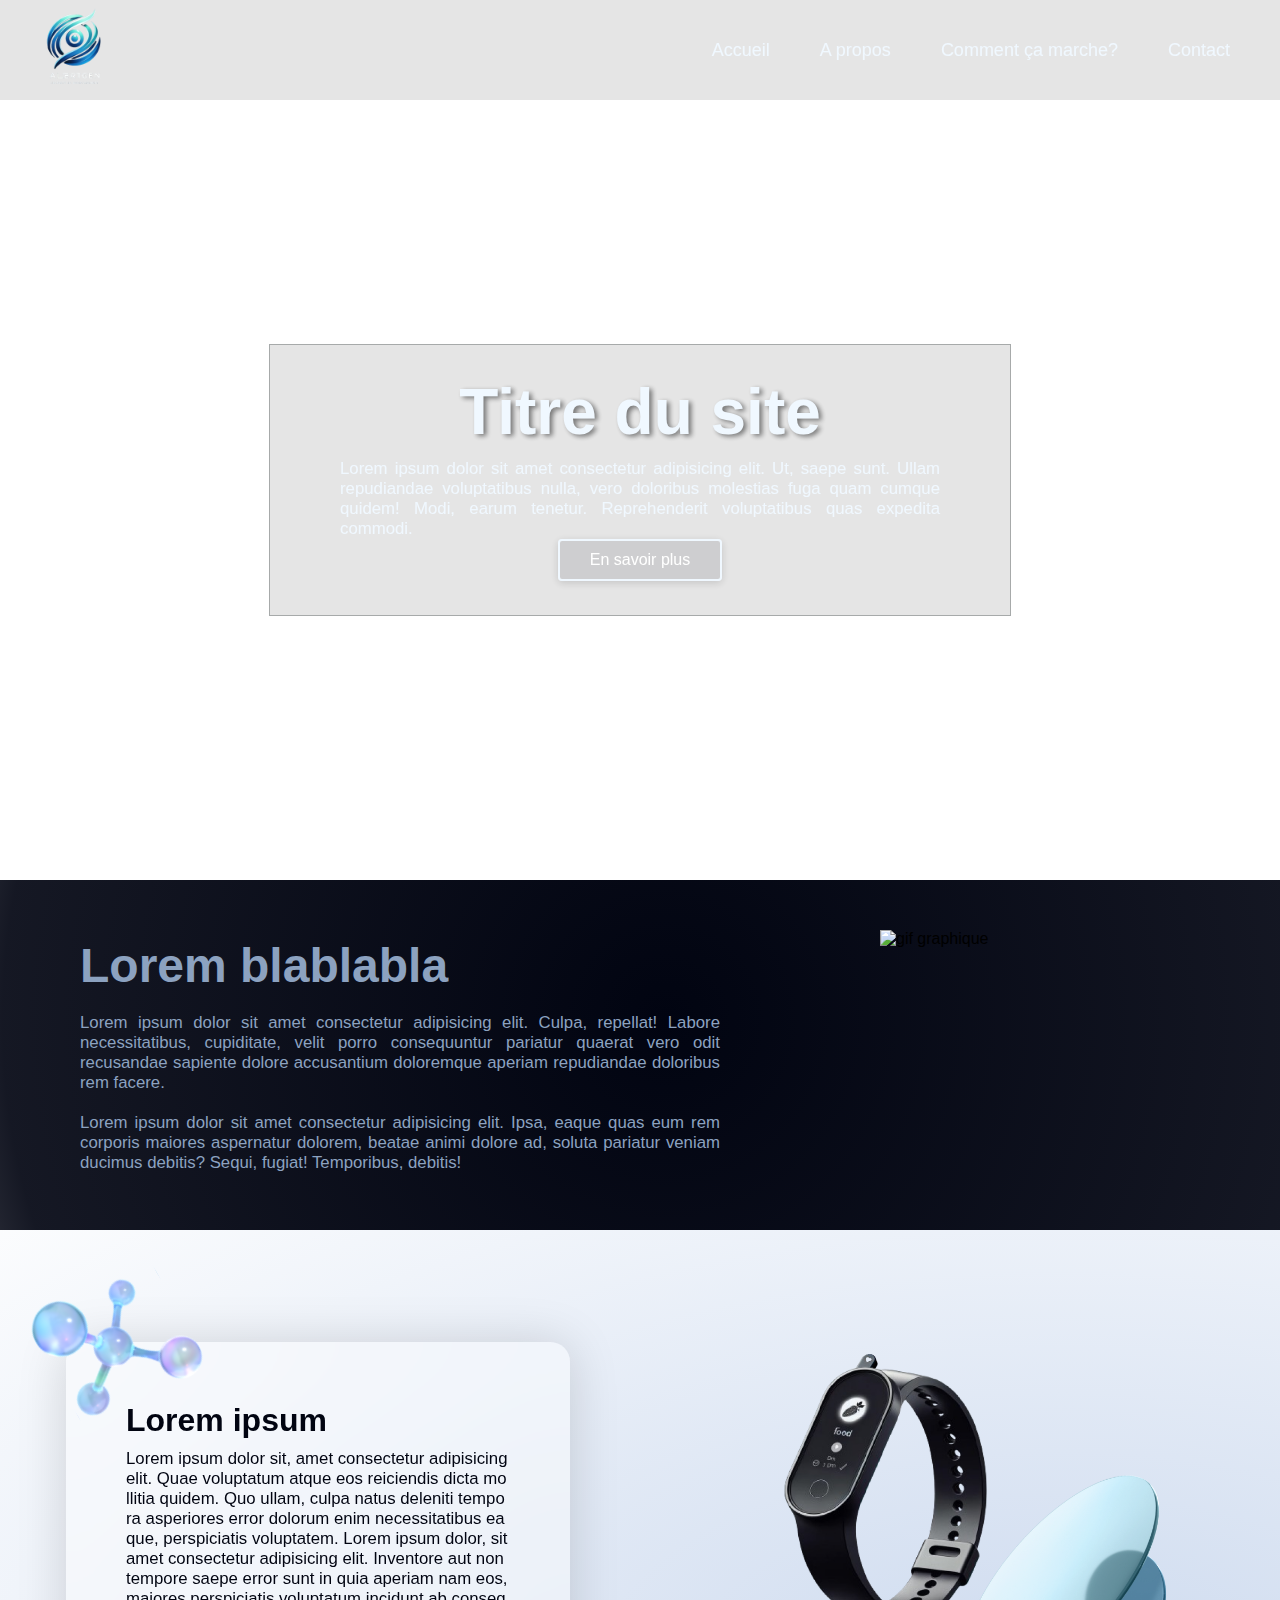
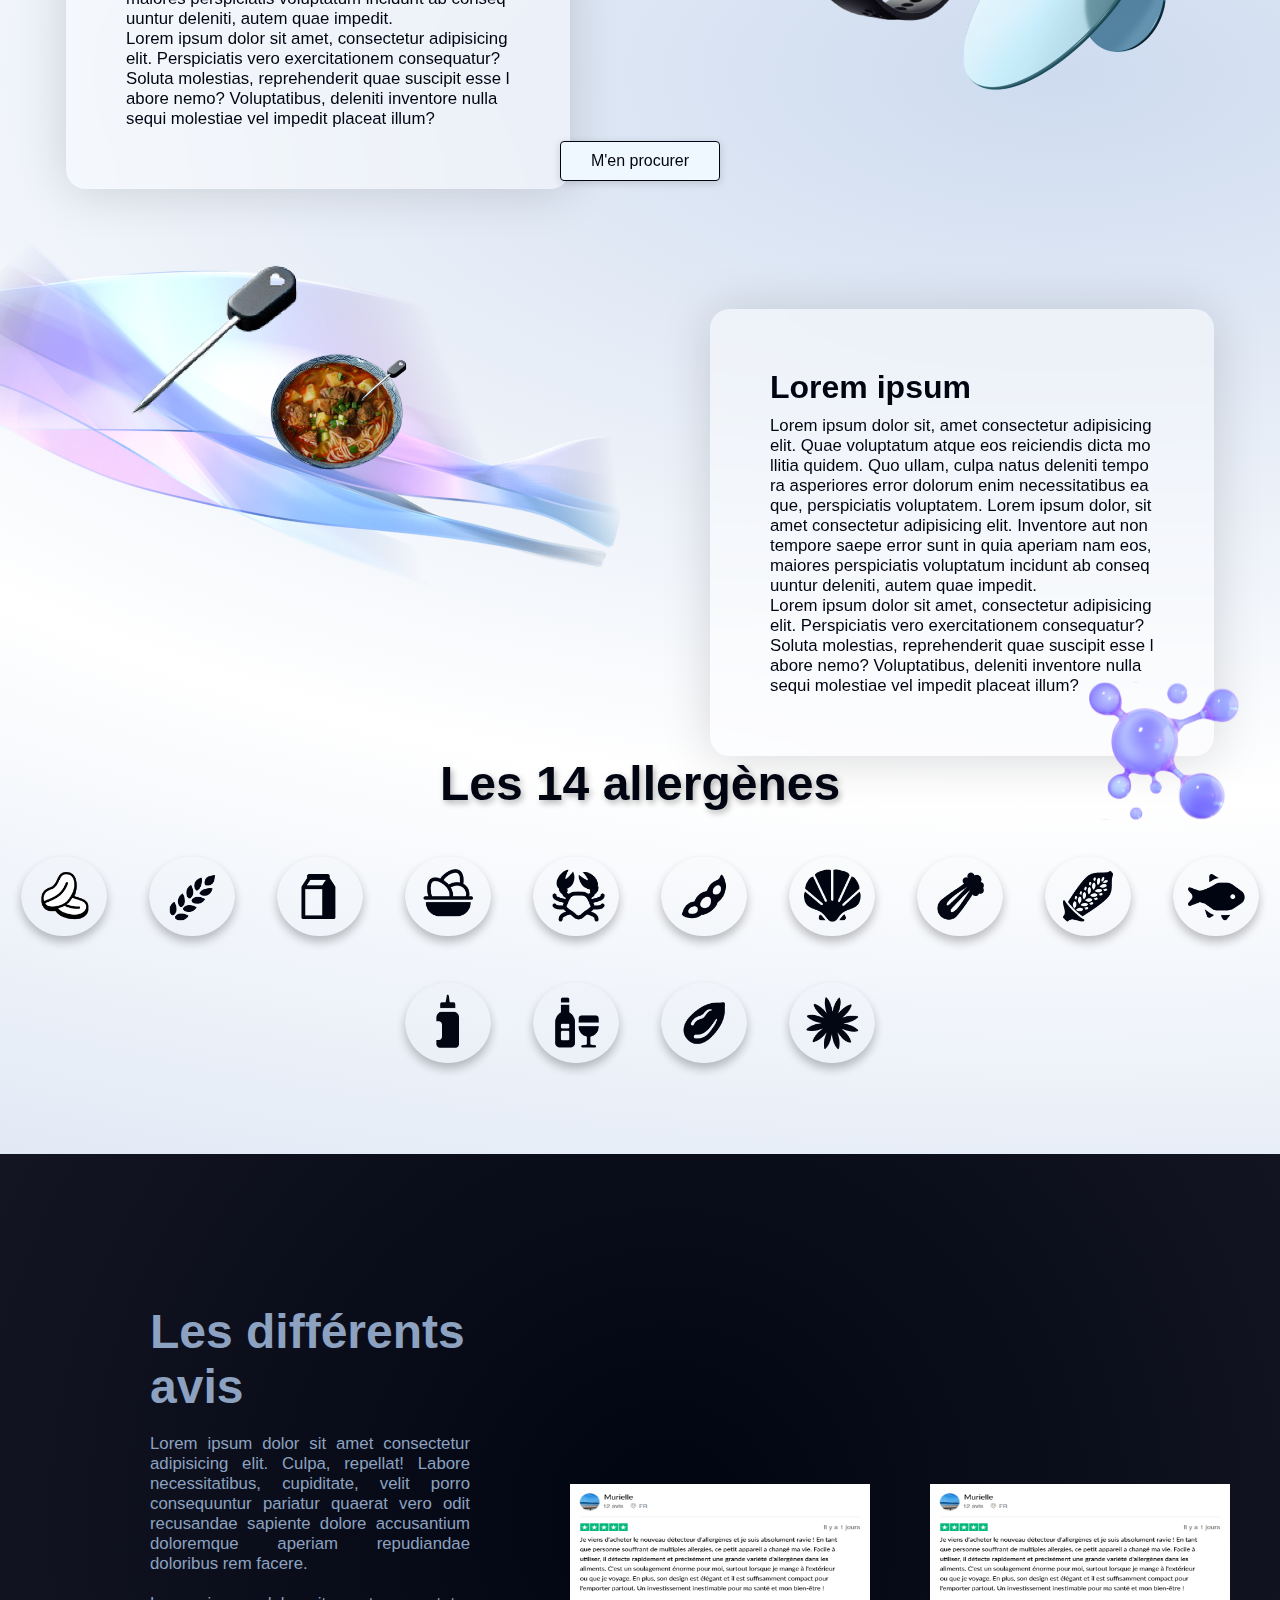
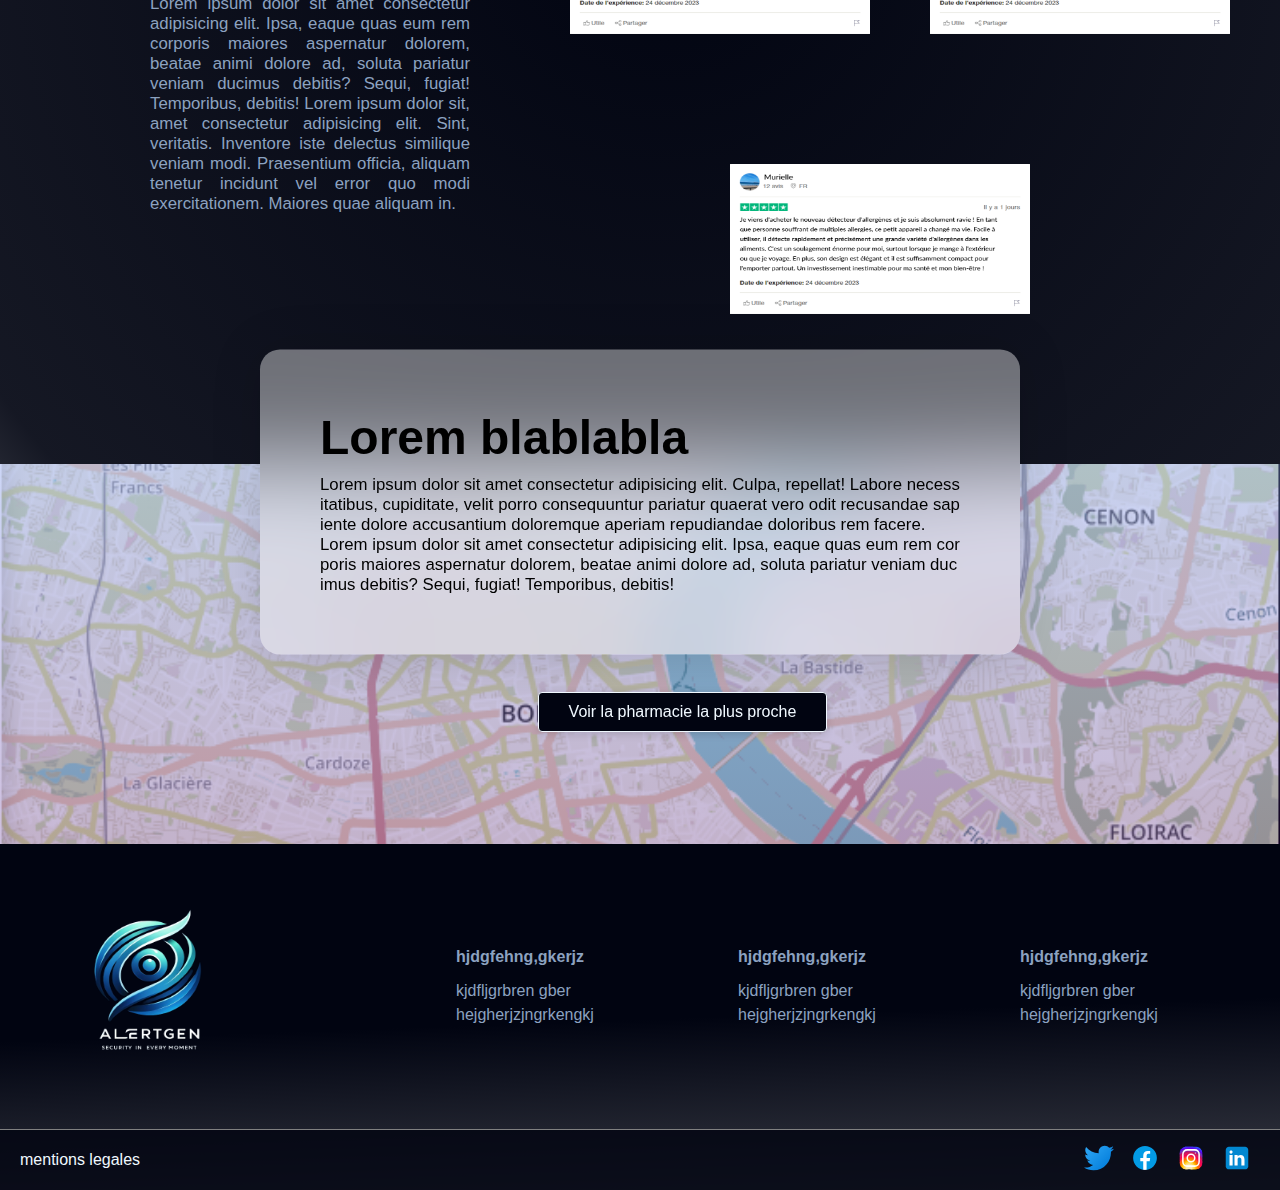
==== index.html @ f00aa77d "page accueil au propre" ====
<!DOCTYPE html>
<html lang="fr">

<head>
    <meta charset="UTF-8">
    <meta name="viewport" content="width=device-width, initial-scale=1.0">
    <link rel="stylesheet" href="style.css">
    <title>Accueil</title>
</head>

<body>
    <header class="header">
        <div class="logo">
            <a href="#">
                <img src="logo_alertgen.png" alt="">
            </a>
        </div>
        <div class="navigation">

            <input type="checkbox" class="menu-tel">
            <div class="hamburger"></div>
            <ul class="menu">
                <li><a href="index.html">Accueil</a></li>
                <li><a href="qui_sommes_nous.html">A propos</a></li>
                <li><a href="detail_entreprise.html">Comment ça marche?</a></li>
                <li><a href="contact.html">Contact</a></li>
            </ul>
        </div>
    </header>
    <main>
        <section class="hero-section">
            <video autoplay loop muted>
                <source src="video.mp4" typ e="video/mp4">
            </video>
            <div class="rectangle-hero">
                <h1>Titre du site</h1>
                <p>Lorem ipsum dolor sit amet consectetur adipisicing elit. Ut, saepe sunt. Ullam repudiandae
                    voluptatibus
                    nulla, vero doloribus molestias fuga quam cumque quidem! Modi, earum tenetur. Reprehenderit
                    voluptatibus
                    quas expedita commodi.</p>
                <a class="btn" href="#produit">En savoir plus</a>
            </div>
        </section>
        <section class="context">
            <article>
                <h2>Lorem blablabla</h2>
                <p>Lorem ipsum dolor sit amet consectetur adipisicing elit. Culpa, repellat! Labore necessitatibus,
                    cupiditate, velit porro consequuntur pariatur quaerat vero odit recusandae sapiente dolore
                    accusantium
                    doloremque aperiam repudiandae doloribus rem facere.</p>
                <p>Lorem ipsum dolor sit amet consectetur adipisicing elit. Ipsa, eaque quas eum rem corporis maiores
                    aspernatur dolorem, beatae animi dolore ad, soluta pariatur veniam ducimus debitis? Sequi, fugiat!
                    Temporibus, debitis!</p>
            </article>
            <img src="gif-graphique.gif" alt="gif graphique">
        </section>
        <section id="produit" class="produit">
            <div class="card">
                <div class="card1">
                    <h3>Lorem ipsum</h3>
                    <p>Lorem ipsum dolor sit, amet consectetur adipisicing elit. Quae voluptatum atque eos reiciendis
                        dicta
                        mollitia quidem. Quo ullam, culpa natus deleniti tempora asperiores error dolorum enim
                        necessitatibus eaque, perspiciatis voluptatem. Lorem ipsum dolor, sit amet consectetur
                        adipisicing elit. Inventore aut non tempore saepe error sunt in quia aperiam nam eos, maiores
                        perspiciatis voluptatum incidunt ab consequuntur deleniti, autem quae impedit. <br>
                        Lorem ipsum dolor sit amet, consectetur adipisicing elit. Perspiciatis vero exercitationem
                        consequatur? Soluta molestias, reprehenderit quae suscipit esse labore nemo? Voluptatibus,
                        deleniti inventore nulla sequi molestiae vel impedit placeat illum?</p>
                    <img class="mol" src="molecule.svg" alt="molécule">
                </div>
                <img class="bracelet" src="bracelet.png" alt="bracelet detecteur d'allergenes">
            </div>
            <a class="btn-produit" href="#carte">M'en procurer</a>
            <div class="card">
                <img class="pique" src="pique.png" alt="pique detecteur d'allergenes">
                <div class="card2">
                    <h3>Lorem ipsum</h3>
                    <p>Lorem ipsum dolor sit, amet consectetur adipisicing elit. Quae voluptatum atque eos reiciendis
                        dicta
                        mollitia quidem. Quo ullam, culpa natus deleniti tempora asperiores error dolorum enim
                        necessitatibus eaque, perspiciatis voluptatem. Lorem ipsum dolor, sit amet consectetur
                        adipisicing elit. Inventore aut non tempore saepe error sunt in quia aperiam nam eos, maiores
                        perspiciatis voluptatum incidunt ab consequuntur deleniti, autem quae impedit. <br>
                        Lorem ipsum dolor sit amet, consectetur adipisicing elit. Perspiciatis vero exercitationem
                        consequatur? Soluta molestias, reprehenderit quae suscipit esse labore nemo? Voluptatibus,
                        deleniti inventore nulla sequi molestiae vel impedit placeat illum?</p>
                    <img class="mol2" src="molecule-violette.svg" alt="molécule">
                </div>
            </div>
            <div class="allergen">
                <h2>Les 14 allergènes </h2>
                <div>
                    <div>
                        <img src="peanuts.png" alt="cacahuetes">
                        <span>Cacahuètes</span>
                    </div>
                    <div>
                        <img src="gluten.png" alt="gluten">
                        <span>Gluten</span>
                    </div>
                    <div>
                        <img src="lait.png" alt="lait">
                        <span>Lait</span>
                    </div>
                    <div>
                        <img src="oeuf.png" alt="oeufs">
                        <span>Oeufs</span>
                    </div>
                    <div>
                        <img src="crabe.png" alt="crustacés">
                        <span>Crustacés</span>
                    </div>
                    <div>
                        <img src="soja.png" alt="soja">
                        <span>Soja</span>
                    </div>
                    <div>
                        <img src="mollusque.png" alt="mollusque">
                        <span>Mollusques</span>
                    </div>
                    <div>
                        <img src="celeri.png" alt="celeri">
                        <span>Celeri</span>
                    </div>
                    <div>
                        <img src="sesame.png" alt="sésame">
                        <span>Sésame</span>
                    </div>
                    <div>
                        <img src="poisson.png" alt="poisson">
                        <span>Poisson</span>
                    </div>
                    <div>
                        <img src="moutard.png" alt="moutarde">
                        <span>Moutarde</span>
                    </div>
                    <div>
                        <img src="sulfites.png" alt="sulfites">
                        <span>Sulfites</span>
                    </div>
                    <div>
                        <img src="nuts.png" alt="fruits à coques">
                        <span>Fruits à coques</span>
                    </div>
                    <div>
                        <img src="lupin.png" alt="lupin">
                        <span>Lupin</span>
                    </div>
                </div>
            </div>
        </section>
        <section id="carte" class="avis">
            <div>
                <h2>Les différents avis</h2>
                <p>Lorem ipsum dolor sit amet consectetur adipisicing elit. Culpa, repellat! Labore necessitatibus,
                    cupiditate, velit porro consequuntur pariatur quaerat vero odit recusandae sapiente dolore
                    accusantium
                    doloremque aperiam repudiandae doloribus rem facere.</p>
                <p>Lorem ipsum dolor sit amet consectetur adipisicing elit. Ipsa, eaque quas eum rem corporis maiores
                    aspernatur dolorem, beatae animi dolore ad, soluta pariatur veniam ducimus debitis? Sequi, fugiat!
                    Temporibus, debitis! Lorem ipsum dolor sit, amet consectetur adipisicing elit. Sint, veritatis.
                    Inventore iste delectus similique veniam modi. Praesentium officia, aliquam tenetur incidunt vel
                    error quo modi exercitationem. Maiores quae aliquam in.</p>
            </div>
            <div>
                <img src="avis.PNG" alt="avis client">
                <img src="avis.PNG" alt="avis client">
            </div>
            <img src="avis.PNG" alt="avis client">
        </section>
        <section  class="carte">
            <div>
                <h2>Lorem blablabla</h2>
                <p>Lorem ipsum dolor sit amet consectetur adipisicing elit. Culpa, repellat! Labore necessitatibus,
                    cupiditate, velit porro consequuntur pariatur quaerat vero odit recusandae sapiente dolore
                    accusantium
                    doloremque aperiam repudiandae doloribus rem facere.</p>
                <p>Lorem ipsum dolor sit amet consectetur adipisicing elit. Ipsa, eaque quas eum rem corporis maiores
                    aspernatur dolorem, beatae animi dolore ad, soluta pariatur veniam ducimus debitis? Sequi, fugiat!
                    Temporibus, debitis!</p>
            </div>
            <a class="btn-carte" href="https://www.google.fr/maps/search/gradignan+pharmacie/@44.7681818,-0.6369063,14z/data=!3m1!4b1?entry=ttu" target="_blank">Voir la pharmacie la plus proche</a>
        </section>
    </main>
    <footer>
        <div>
            <a href="">
                <img src="logo_alertgen.png" alt="logo alertgen">
            </a>
            
            <div>
                <ul>
                    <li>
                        <h4>hjdgfehng,gkerjz</h4>
                    </li>
                    <li>
                        kjdfljgrbren gber
                    </li>
                    <li>
                        hejgherjzjngrkengkj
                    </li>
                </ul>
                <ul>
                    <li>
                        <h4>hjdgfehng,gkerjz</h4>
                    </li>
                    <li>
                        kjdfljgrbren gber
                    </li>
                    <li>
                        hejgherjzjngrkengkj
                    </li>
                </ul>
                <ul>
                    <li>
                        <h4>hjdgfehng,gkerjz</h4>
                    </li>
                    <li>
                        kjdfljgrbren gber
                    </li>
                    <li>
                        hejgherjzjngrkengkj
                    </li>
                </ul>
            </div>
        </div>
        <div class="bas_footer">
            <a href="mentions_legales.html">mentions legales</a>
            <div>
                <a href="#"><img src="twitter.svg" alt="twitter"></a>
                <a href="#"><img src="Facebook.svg" alt="facebook"></a>
                <a href="#"><img src="Instagram.svg" alt="Instagram"></a>
                <a href="#"><img src="LinkedIn.svg" alt="LinkedIn"></a>
            </div>
        </div>
    </footer>
</body>

</html>
---- style.css ----
* {
    font-family: 'Lato', sans-serif;
    margin: 0;
    padding: 0;

}

html{
    scroll-behavior: smooth;
}

.header {
    position: relative;
    width: 100%;
    display: flex;
    justify-content: space-between;
    align-items: center;
    background: rgba(0, 0, 0, 0.1);
    backdrop-filter: blur(50px);
    padding: 0 25px;
    transition: 0.3s;
    box-sizing: border-box;
    z-index: 4;
}

.logo a {
    display: block;
}

.logo a img {
    display: block;
    width: 100px;
    height: 100px;
}

.navigation {
    display: flex;
    justify-content: space-between;
    align-items: center;
}

.menu {
    display: flex;
    justify-content: center;
    flex-direction: row;
    align-items: center;
    z-index: 1;
    transition: 0.5s;
}

.menu li {
    list-style-type: none;
}

.menu li a {
    color: aliceblue;
    text-decoration: none;
    display: block;
    padding: 40px 25px;
    font-size: 18px;
    line-height: 1;
    transition: 0.3s;
}

.menu li a:hover {
    box-shadow: 0 -5px 0px aliceblue inset, 500px 0 0 rgba(255, 255, 255, 0.03) inset;
    padding: 35px 25px 45px 25px;

}

.hamburger {
    position: relative;
    width: 30px;
    height: 4px;
    background: aliceblue;
    border-radius: 10px;
    cursor: pointer;
    z-index: 2;
    transition: 0.3s;
}

.hamburger:before,
.hamburger:after {
    content: "";
    position: absolute;
    height: 4px;
    right: 0;
    background: aliceblue;
    border-radius: 10px;
    transition: 0.3s;
}

.hamburger:before {
    top: -10px;
    width: 20px;
}

.hamburger:after {
    top: 10px;
    width: 25px;
}

.menu-tel {
    position: absolute;
    width: 30px;
    height: 100%;
    z-index: 3;
    cursor: pointer;
    opacity: 0;
}

.hamburger,
.menu-tel {
    display: none;
}

.navigation input:checked~.hamburger {
    background: transparent;
}

.navigation input:checked~.hamburger:before {
    top: 0;
    transform: rotate(-45deg);
    width: 30px;
}

.navigation input:checked~.hamburger:after {
    top: 0;
    transform: rotate(45deg);
    width: 30px;
}

.navigation input:checked~.menu {
    right: 0;
    box-shadow: -20px 0 40px rgba(0, 0, 0, 0.3);
}

@media screen and (max-width:992px) {

    .hamburger,
    .menu-tel {
        display: block;
    }

    .header {
        padding: 10px 20px;
    }

    .menu {
        justify-content: start;
        flex-direction: column;
        align-items: center;
        background: rgba(1,4,17,0.9);
        
        position: fixed;
        top: 0;
        right: -300px;
       
        width: 300px;
        height: 92vh;
        padding-top: 65px;

    }

    .menu li {
        width: 100%;
    }

    .menu li a,
    .menu li a:hover {
        padding: 30px;
        font-size: 24px;
        box-shadow: 0 1px 0 rgba(255, 255, 255, 0.1) inset;

    }
}

.hero-section {
    display: flex;
    justify-content: center;
    align-items: center;
    margin-top: -100px;
    width: 100%;
    height: 100vh;
}

video {
    position: absolute;
    top: 0;
    z-index: 1;
    width: 100%;
    height: 100%;
    object-fit: cover;

}

.rectangle-hero {
    position: relative;
    z-index: 2;
    display: flex;
    width: 600px;
    height: 150px;
    padding: 30px 70px 90px 70px;
    flex-direction: column;
    align-items: center;
    flex-shrink: 0;
    border: #a7aaaa 1px solid;
    background: rgba(0, 0, 0, 0.1);
    backdrop-filter: blur(5px);
    box-shadow: 5px 3px 50px 4px rgba(255, 255, 255, 0.48);
    margin-top: 60px;

}

h1 {
    font-size: 4rem;
    color: aliceblue;
    text-shadow: 3px 2px 5px rgba(0, 0, 0, 0.49);
    margin-bottom: 10px;
}

.rectangle-hero p {
    text-align: justify;
    color: aliceblue;
    font-size: 1.05rem;
}

.btn {

    color: #fff;
    background-color: rgba(1,4,17,0.1);
    border: aliceblue solid 2px;
    padding: 10px 30px;
    text-decoration: none;
    box-shadow: rgba(0, 0, 0, 0.15) 0px 2px 8px;
    border-radius: 4px;
    transition: 255ms;
    text-align: center;
    cursor: pointer;
    
}


.btn:hover {

    transition: 255ms;
    padding: 10px 46px;
    transform: translateY(-0px);
    background-color: aliceblue;
    color: rgba(1,4,17);
   
}

.context {
    margin-top: -20px;
    display: flex;
    height: 350px;
    background: radial-gradient(circle at 52% 40%, rgba(1, 4, 17, 1) 0%, rgba(1, 4, 17, 0.92) 95%, rgba(1, 4, 17, 0.87) 100%);
    justify-content: space-around;
    align-items: center;


}

.context img {
    height: 250px;
    width: 320px;
    aspect-ratio: 1/1;
}

.context article {
    color: #8CA2C0;
    width: 50%;
}

.context article p {
    text-align: justify;
    margin-top: 20px;
    font-size: 1.05rem;
}

h2 {
    font-size: 3rem;
}

h3 {
    font-size: 2rem;
    margin-bottom: 10px;
}

.produit {
    display: flex;
    flex-direction: column;
    width: 100%;
    height: max-content;
    padding-bottom: 20px;
    background: radial-gradient(225.8% 90.43% at 82.79% 29.09%, #CEDBEF 0%, #FFF 52.78%, rgba(206, 219, 239, 0.85) 100%);

}

.produit>div {
    display: flex;
    justify-content: space-around;
    width: 100%;
    position: relative;

}

.card1,
.card2 {
    border-radius: 20px;
    background: rgba(255, 255, 255, 0.40);
    box-shadow: 0px 2px 50px 0px rgba(0, 0, 0, 0.15);
    backdrop-filter: blur(50px);
    width: 30%;
    height: 40%;
    padding: 60px;
    word-break: break-all;
    position: relative;
    color: #010411;
    font-size: 1.05rem

}

.card1 {
    margin-top: 32px;
    transition: 0.5s;
}

.card2 {
    margin-left: -96px;
    transition: 0.5s;
}

.mol {
    width: 200px;
    height: 200px;
    position: absolute;
    z-index: 3;
    top: -100px;
    left: -50px;
}

.mol2 {
    width: 150px;
    height: 150px;
    position: absolute;
    z-index: 3;
    bottom: -70px;
    right: -25px;
}

.bracelet {
    width: 40%;
    object-fit: contain;
    margin-top: -80px;
    transition: 0.5s;
}

.bracelet:hover {
    transform: scale(1.1);
}

.pique {
    width: 60%;
    object-fit: contain;
    margin-top: -256px;
    margin-left: -160px;
    transition: 0.5s;
}

.pique:hover {
    transform: scale(1.1);
}

.card {
    margin-top: 80px;

}

.card1:hover,
.card2:hover {
    transform: scale(1.1);
}


.btn-produit {
    margin-top: -48px;
    margin-bottom: 48px;
    align-self: center;
    z-index: 5;
    color: rgba(1,4,17);
    background-color: aliceblue;
    border: rgba(1,4,17) solid 1px;
    padding: 10px 30px;
    text-decoration: none;
    box-shadow: rgba(0, 0, 0, 0.15) 0px 2px 8px;
    border-radius: 4px;
    transition: 255ms;
    text-align: center;
    cursor: pointer;
    
}


.btn-produit:hover {

    transition: 255ms;
    padding: 10px 46px;
    transform: translateY(-0px);
    background-color: rgba(1,4,17);
    color: aliceblue;
   
}

.allergen {
    display: flex;
    flex-direction: column;
    gap: 40px;
    align-items: center;
    margin-bottom: 50px;
}
.allergen h2{
    color: #010411;
    text-shadow: 2px 3px 6px rgba(0,0,0,0.3);
}
.allergen>div {
    display: flex;
    flex-wrap: wrap;
    justify-content: center;
    gap: 20px;
}

.allergen div {
    position: relative;
}

.allergen span {
    position: absolute;
    top: 30%;
    left: 7%;
    font-size: 1.3rem;
    transition: 0.5s;
    transform: scale(0);
    z-index: 3;
}

.allergen div div:hover span {
    transform: scale(1);
    top: 90%;

}

.allergen img {
    width: 108px;
    object-fit: contain;
    transition: 0.5s;
}

.allergen div div img:hover {
    transform: scale(1.2);
}

.avis {
    color: #8CA2C0;
    display: flex;
    max-height: fit-content;
    padding: 50px;
    padding-bottom: 150px;
    align-items: center;
    justify-content: space-around;
    position: relative;
    background: radial-gradient(circle at 52% 40%, rgba(1, 4, 17, 1) 0%, rgba(1, 4, 17, 0.92) 95%, rgba(1, 4, 17, 0.87) 100%);
    ;
}

.avis div:nth-child(2) {
    display: flex;
    flex-direction: row;
    max-width: fit-content;
    gap: 60px;
}

.avis div:first-child {
    padding: 100px;
}

.avis img {
    width: 300px;
    height: 150px;
    transition: 0.5s;
}

.avis img:hover {
    transform: scale(1.1);
}

.avis img:nth-child(2) {
    z-index: 3;
}

.avis>img {
    position: absolute;
    right: 250px;
    bottom: 150px;
    z-index: 2;
}

.avis p {
    text-align: justify;
    margin-top: 20px;
    font-size: 1.05rem;
}

.carte {
    width: 100%;
    height: 380px;
    background-image: linear-gradient(to bottom, rgba(125, 151, 235, 0.39), rgba(64, 5, 131, 0.253)), url(carte.png);
    background-size: cover;
    position: relative;
    z-index: 0;
}

.btn-carte {
    
    z-index: 5;
    color:aliceblue;
    background-color:  rgba(1,4,17);
    border: aliceblue solid 1px;
    padding: 10px 30px;
    text-decoration: none;
    box-shadow: rgba(0, 0, 0, 0.15) 0px 2px 8px;
    border-radius: 4px;
    transition: 255ms;
    text-align: center;
    cursor: pointer;
    position: absolute;
    top: 60%;
    left: 42%;
    
}


.btn-carte:hover {

    transition: 255ms;
    padding: 10px 46px;
    transform: translateY(-0px);
    background-color:aliceblue ;
    color: rgba(1,4,17);
   
}

.carte div {
    border-radius: 20px;
    background: rgba(255, 255, 255, 0.40);
    box-shadow: 0px 2px 50px 0px rgba(0, 0, 0, 0.15);
    backdrop-filter: blur(45px);
    width: 50%;
    max-height: fit-content;
    padding: 60px;
    word-break: break-all;
    position: absolute;
    top: 10%;
    left: 50%;
    transform: translate(-50%, -50%);
}
.carte h2{
    margin-bottom: 10px;
}

.carte p{
    font-size: 1.05rem;
}

footer {
    width: 100%;
    max-height: fit-content;
    background: linear-gradient(178deg, #010411 50.68%, rgba(1, 4, 17, 0.79) 98.61%);
    color: #8CA2C0;
}

footer ul {
    list-style-type: none;

}

footer div:first-child {
    border-bottom: 1px solid gray;
    display: flex;
    justify-content: space-between;
    padding: 50px;
}

footer div:first-child>div {
    display: flex;
    width: 70%;
    justify-content: space-around;
    align-items: center;
    padding: 10px;
    gap: 20px;
}

footer div:first-child>a>img {
    width: 200px;
    height: 185px;
    display: flex;
    justify-self: flex-start;
    align-self: center;
}

.bas_footer {
    /*background-image: url(img_footer.svg) ;*/
    background-color: rgba(1, 4, 17, 0.79);
    height: 60px;
    background-size: cover;
    width: 100%;
    display: flex;
    justify-content: space-between;
    align-items: center;


}

.bas_footer a>img {
    width: 30px;
    height: 30px;
    margin: 8px;

}

.bas_footer img:hover {
    transform: scale(1.1);
}

footer h4 {
    margin-bottom: 10px;
}

footer li {
    padding: 3px;
}

.bas_footer>div {
    display: flex;
    margin-right: 20px;
    transition: 0.5s;
}

.bas_footer>a {
    text-decoration: none;
    margin-left: 20px;
    color: aliceblue;
}
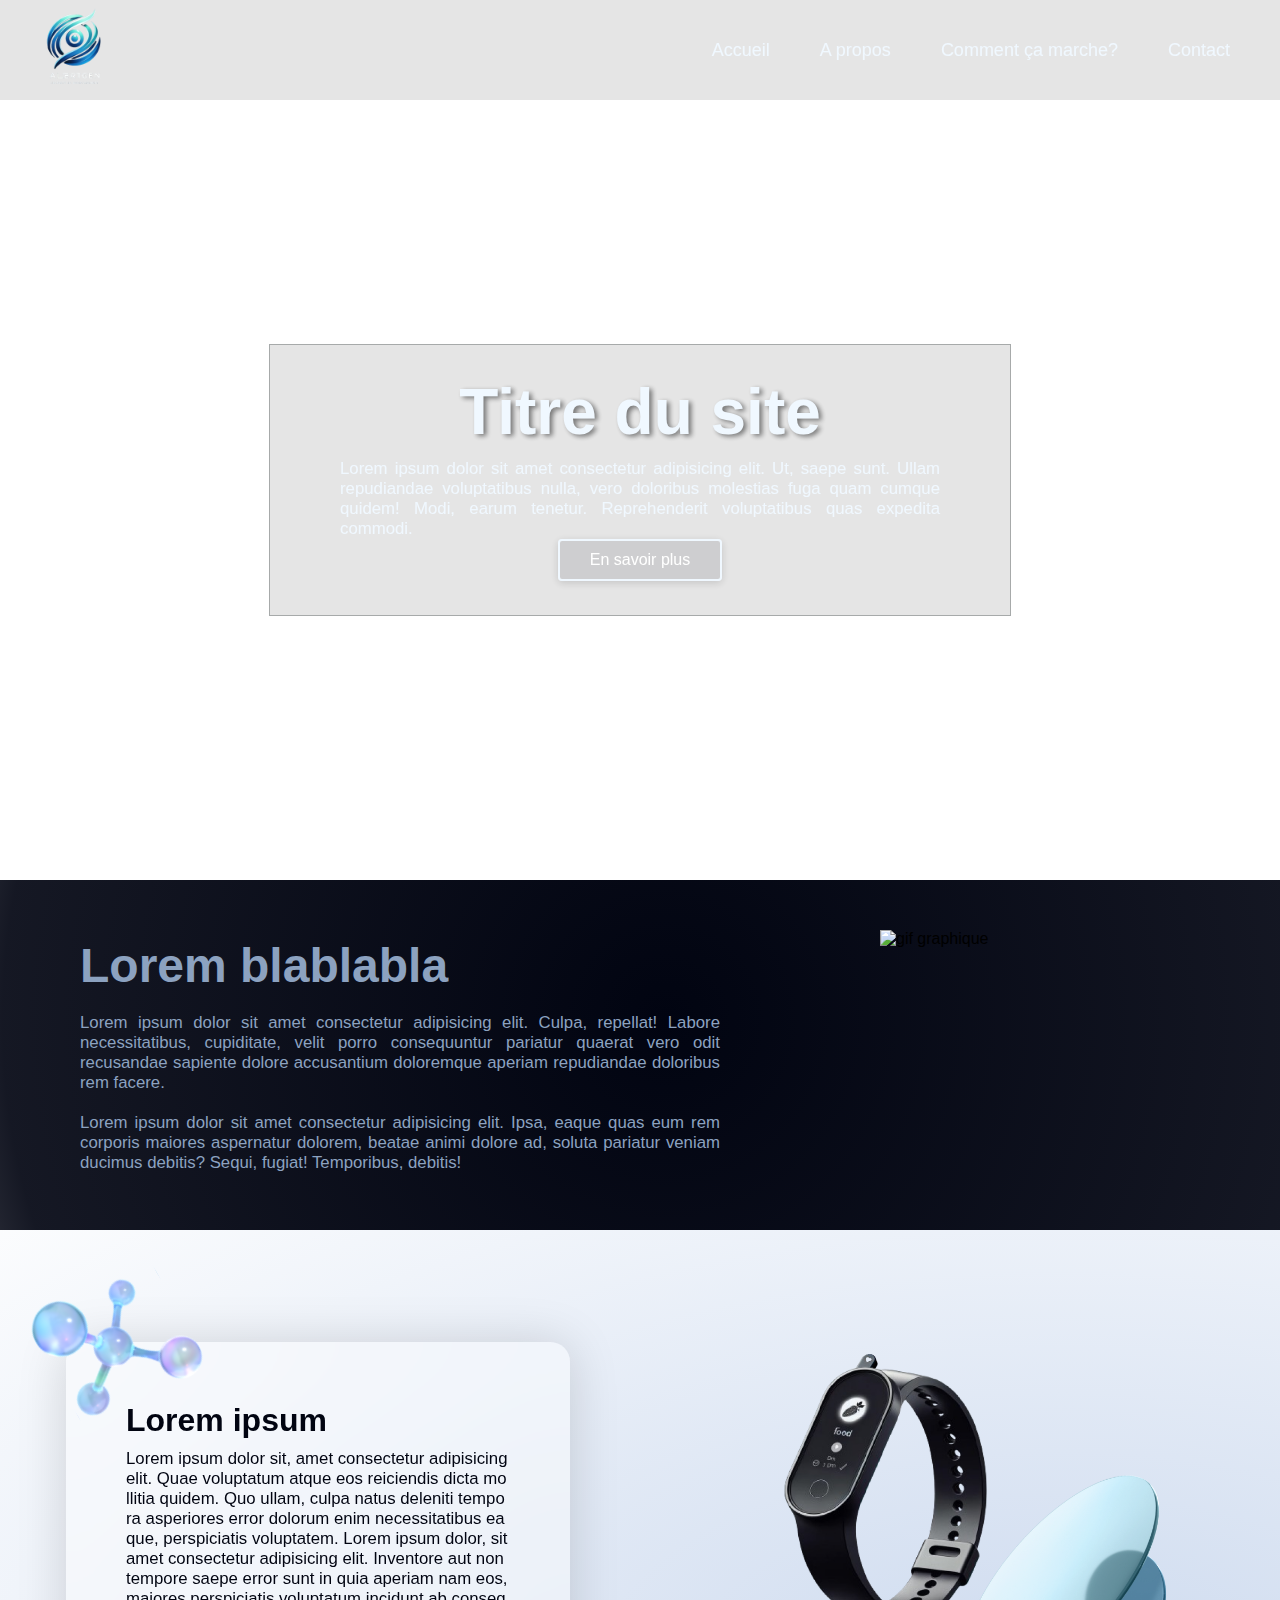
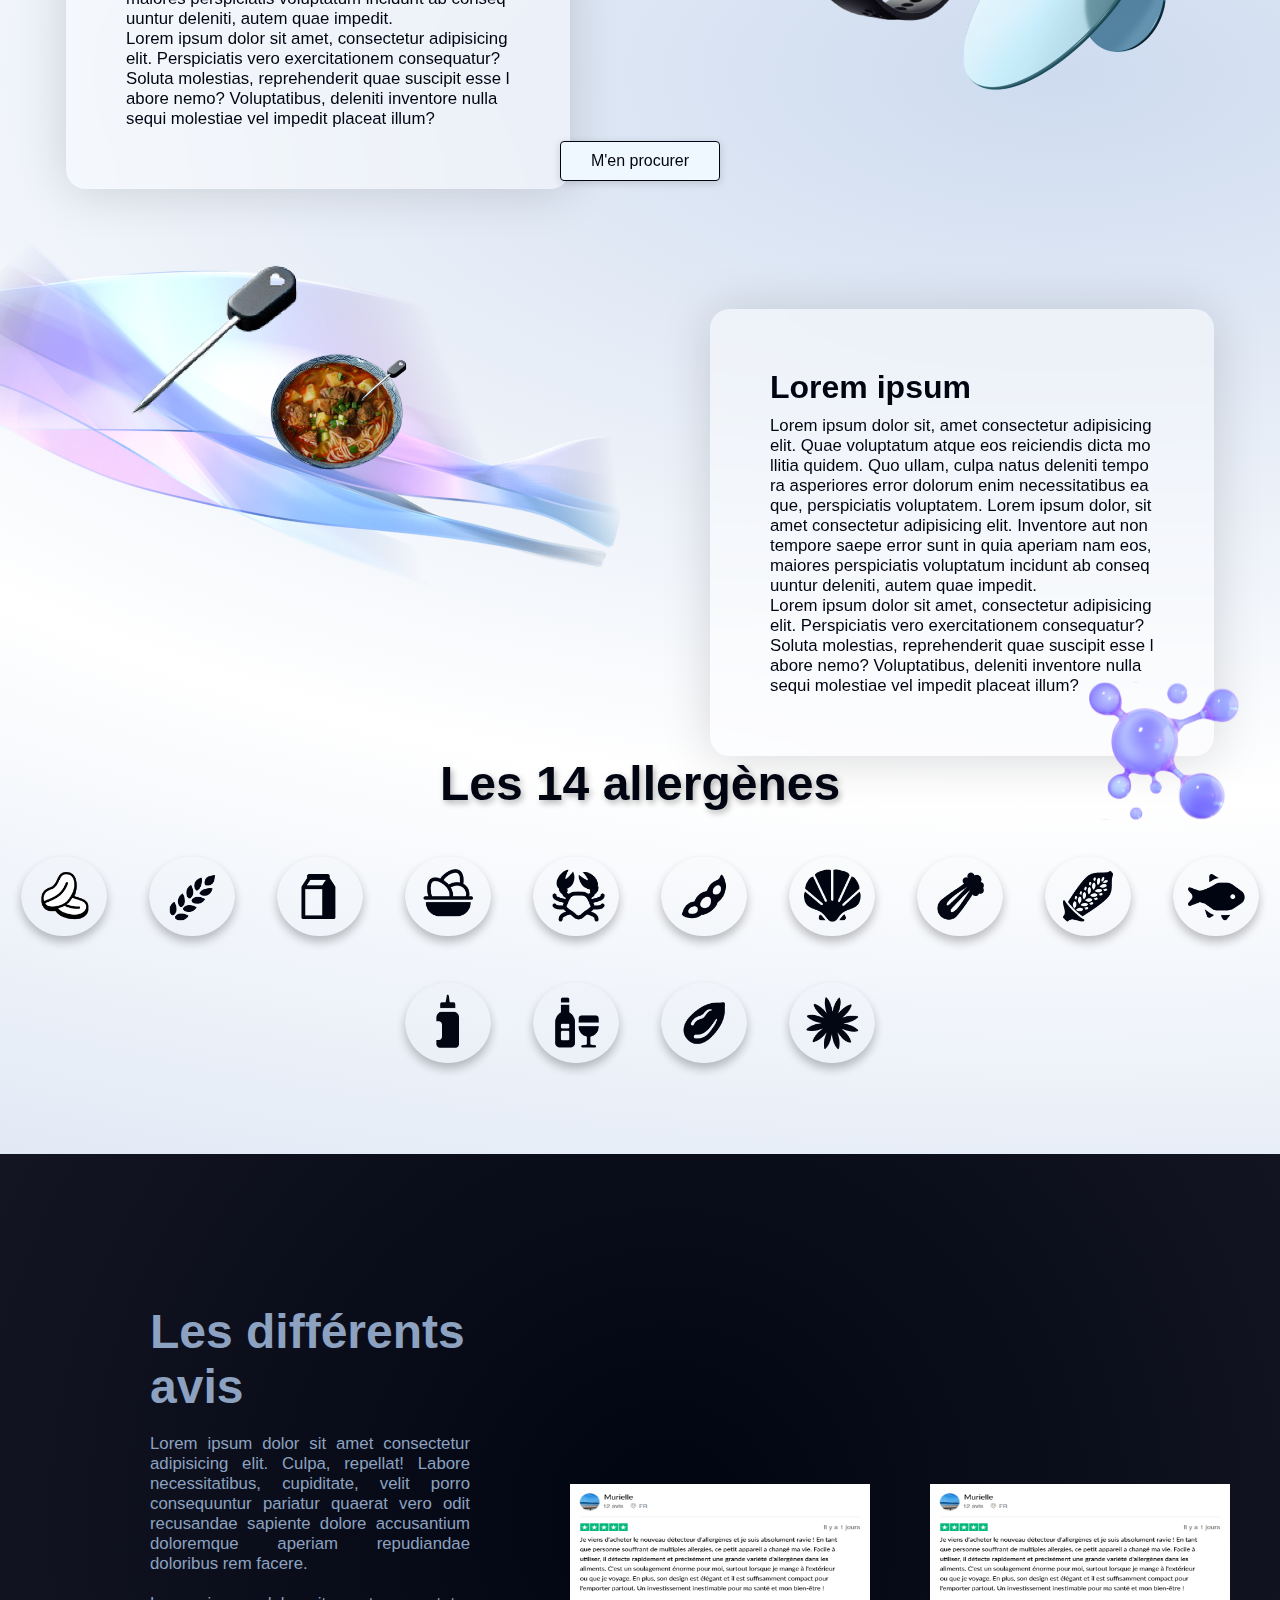
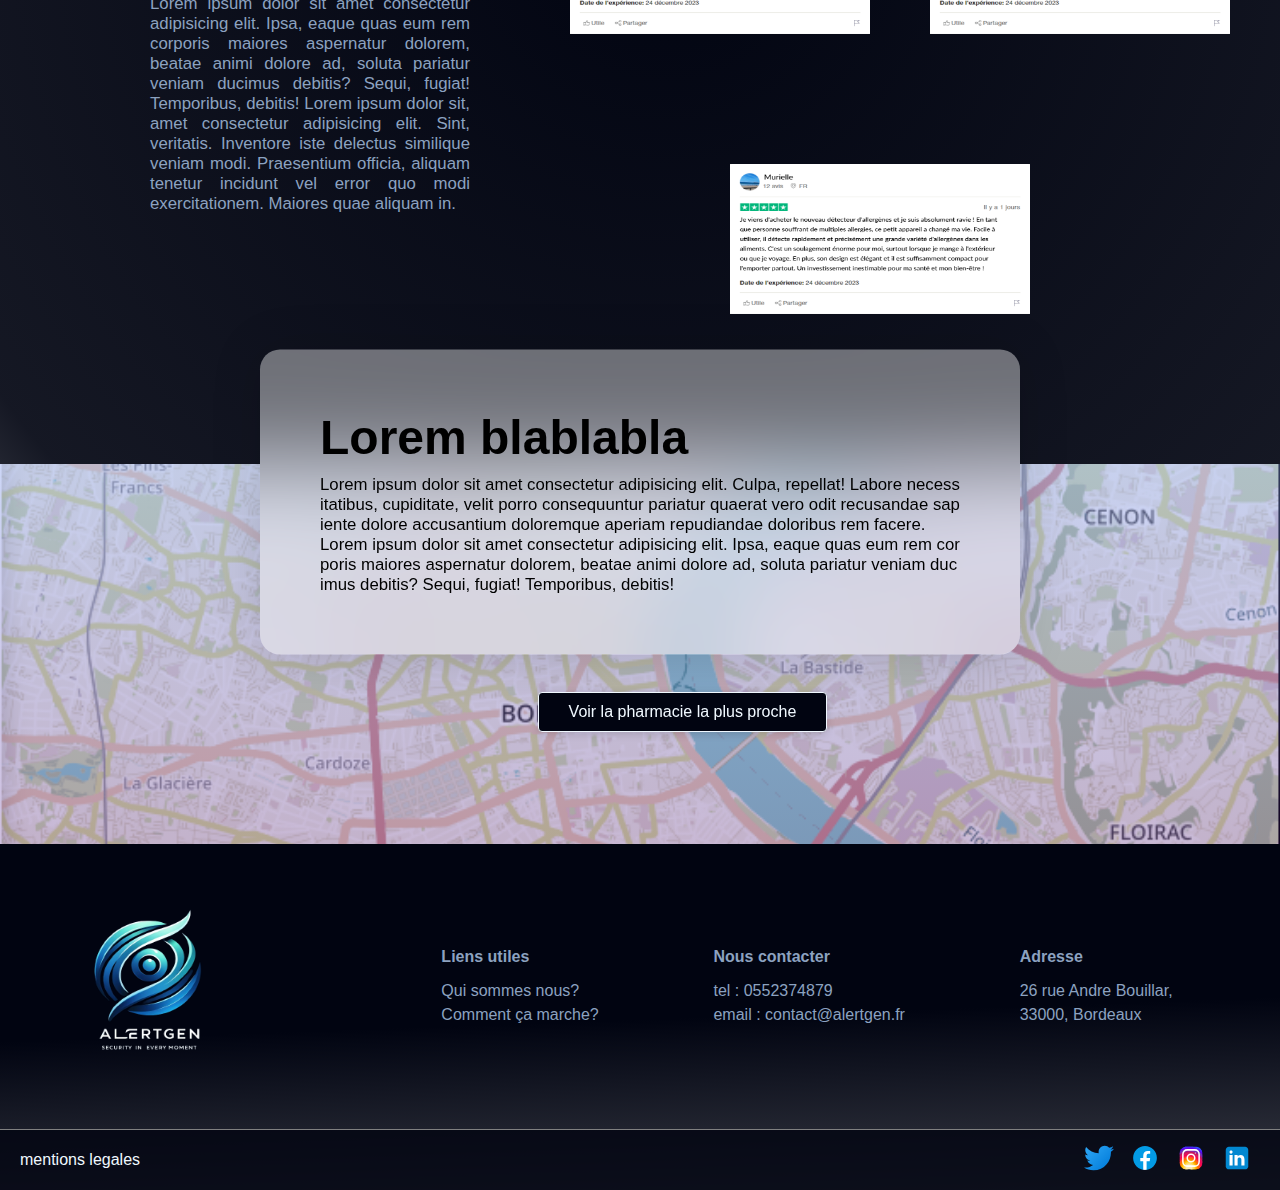
==== commit e4f6bfe1: "page accueil responsive" ====
--- a/index.html
+++ b/index.html
@@ -193,35 +193,35 @@
             <div>
                 <ul>
                     <li>
-                        <h4>hjdgfehng,gkerjz</h4>
-                    </li>
-                    <li>
-                        kjdfljgrbren gber
-                    </li>
-                    <li>
-                        hejgherjzjngrkengkj
+                        <h4>Liens utiles</h4>
+                    </li>
+                    <li>
+                        <a href="qui_sommes_nous.html">Qui sommes nous?</a>
+                    </li>
+                    <li>
+                        <a href="detail_entreprise.html">Comment ça marche?</a>
                     </li>
                 </ul>
                 <ul>
                     <li>
-                        <h4>hjdgfehng,gkerjz</h4>
-                    </li>
-                    <li>
-                        kjdfljgrbren gber
-                    </li>
-                    <li>
-                        hejgherjzjngrkengkj
+                        <h4>Nous contacter</h4>
+                    </li>
+                    <li>
+                        tel : 0552374879
+                    </li>
+                    <li>
+                        email : contact@alertgen.fr
                     </li>
                 </ul>
                 <ul>
                     <li>
-                        <h4>hjdgfehng,gkerjz</h4>
-                    </li>
-                    <li>
-                        kjdfljgrbren gber
-                    </li>
-                    <li>
-                        hejgherjzjngrkengkj
+                        <h4>Adresse</h4>
+                    </li>
+                    <li>
+                        26 rue Andre Bouillar, 
+                    </li>
+                    <li>
+                        33000, Bordeaux
                     </li>
                 </ul>
             </div>
--- a/style.css
+++ b/style.css
@@ -5,7 +5,7 @@
 
 }
 
-html{
+html {
     scroll-behavior: smooth;
 }
 
@@ -132,9 +132,11 @@
 
 .navigation input:checked~.menu {
     right: 0;
+    display: block;
     box-shadow: -20px 0 40px rgba(0, 0, 0, 0.3);
 }
 
+/* NavBar mobile */
 @media screen and (max-width:992px) {
 
     .hamburger,
@@ -150,12 +152,12 @@
         justify-content: start;
         flex-direction: column;
         align-items: center;
-        background: rgba(1,4,17,0.9);
-        
+        background: rgba(1, 4, 17, 0.9);
+        display: none;
         position: fixed;
         top: 0;
         right: -300px;
-       
+
         width: 300px;
         height: 92vh;
         padding-top: 65px;
@@ -228,7 +230,7 @@
 .btn {
 
     color: #fff;
-    background-color: rgba(1,4,17,0.1);
+    background-color: rgba(1, 4, 17, 0.1);
     border: aliceblue solid 2px;
     padding: 10px 30px;
     text-decoration: none;
@@ -237,18 +239,17 @@
     transition: 255ms;
     text-align: center;
     cursor: pointer;
-    
+
 }
 
 
 .btn:hover {
-
     transition: 255ms;
     padding: 10px 46px;
     transform: translateY(-0px);
     background-color: aliceblue;
-    color: rgba(1,4,17);
-   
+    color: rgba(1, 4, 17);
+
 }
 
 .context {
@@ -319,7 +320,6 @@
     position: relative;
     color: #010411;
     font-size: 1.05rem
-
 }
 
 .card1 {
@@ -389,9 +389,9 @@
     margin-bottom: 48px;
     align-self: center;
     z-index: 5;
-    color: rgba(1,4,17);
+    color: rgba(1, 4, 17);
     background-color: aliceblue;
-    border: rgba(1,4,17) solid 1px;
+    border: rgba(1, 4, 17) solid 1px;
     padding: 10px 30px;
     text-decoration: none;
     box-shadow: rgba(0, 0, 0, 0.15) 0px 2px 8px;
@@ -399,7 +399,7 @@
     transition: 255ms;
     text-align: center;
     cursor: pointer;
-    
+
 }
 
 
@@ -408,9 +408,9 @@
     transition: 255ms;
     padding: 10px 46px;
     transform: translateY(-0px);
-    background-color: rgba(1,4,17);
+    background-color: rgba(1, 4, 17);
     color: aliceblue;
-   
+
 }
 
 .allergen {
@@ -420,10 +420,12 @@
     align-items: center;
     margin-bottom: 50px;
 }
-.allergen h2{
+
+.allergen h2 {
     color: #010411;
-    text-shadow: 2px 3px 6px rgba(0,0,0,0.3);
-}
+    text-shadow: 2px 3px 6px rgba(0, 0, 0, 0.3);
+}
+
 .allergen>div {
     display: flex;
     flex-wrap: wrap;
@@ -522,10 +524,10 @@
 }
 
 .btn-carte {
-    
+
     z-index: 5;
-    color:aliceblue;
-    background-color:  rgba(1,4,17);
+    color: aliceblue;
+    background-color: rgba(1, 4, 17);
     border: aliceblue solid 1px;
     padding: 10px 30px;
     text-decoration: none;
@@ -537,7 +539,7 @@
     position: absolute;
     top: 60%;
     left: 42%;
-    
+
 }
 
 
@@ -546,9 +548,9 @@
     transition: 255ms;
     padding: 10px 46px;
     transform: translateY(-0px);
-    background-color:aliceblue ;
-    color: rgba(1,4,17);
-   
+    background-color: aliceblue;
+    color: rgba(1, 4, 17);
+
 }
 
 .carte div {
@@ -565,11 +567,12 @@
     left: 50%;
     transform: translate(-50%, -50%);
 }
-.carte h2{
+
+.carte h2 {
     margin-bottom: 10px;
 }
 
-.carte p{
+.carte p {
     font-size: 1.05rem;
 }
 
@@ -610,7 +613,6 @@
 }
 
 .bas_footer {
-    /*background-image: url(img_footer.svg) ;*/
     background-color: rgba(1, 4, 17, 0.79);
     height: 60px;
     background-size: cover;
@@ -651,4 +653,377 @@
     text-decoration: none;
     margin-left: 20px;
     color: aliceblue;
+}
+
+footer li a {
+    text-decoration: none;
+    color: #8CA2C0;
+}
+
+/* Version mobile */
+@media screen and (max-width: 600px) {
+    h1 {
+        font-size: 2.5rem;
+        color: aliceblue;
+        text-shadow: 3px 2px 5px rgba(0, 0, 0, 0.49);
+        margin-bottom: 10px;
+    }
+
+    h2 {
+        font-size: 2rem;
+    }
+
+    h3 {
+        font-size: 1.8rem;
+        margin-bottom: 10px;
+    }
+
+    /* Hero section */
+    .rectangle-hero {
+        position: relative;
+        z-index: 2;
+        display: flex;
+        width: 65%;
+        height: 300px;
+        padding: 30px 40px 20px 40px;
+        flex-direction: column;
+        align-items: center;
+        flex-shrink: 0;
+        border: #a7aaaa 1px solid;
+        background: rgba(0, 0, 0, 0.1);
+        backdrop-filter: blur(5px);
+        box-shadow: 5px 3px 50px 4px rgba(255, 255, 255, 0.48);
+        margin-top: 60px;
+
+    }
+
+    .rectangle-hero p {
+        text-align: left;
+        margin-top: 20px;
+        color: aliceblue;
+        font-size: 0.95rem;
+    }
+
+    .btn {
+        margin-top: 40px;
+        color: #fff;
+        background-color: rgba(1, 4, 17, 0.1);
+        border: aliceblue solid 2px;
+        font-size: 0.8rem;
+        padding: 10px 30px;
+        text-decoration: none;
+        box-shadow: rgba(0, 0, 0, 0.15) 0px 2px 8px;
+        border-radius: 4px;
+        transition: 255ms;
+        text-align: center;
+        cursor: pointer;
+    }
+
+    .btn:hover {
+        transition: 255ms;
+        padding: 10px 20px;
+        transform: translateY(-0px);
+        background-color: aliceblue;
+        color: rgba(1, 4, 17);
+    }
+
+    /* Hero section */
+
+    /* Context */
+    .context {
+        padding-top: 40px;
+        display: flex;
+        flex-direction: column;
+        height: fit-content;
+        background: radial-gradient(circle at 52% 40%, rgba(1, 4, 17, 1) 0%, rgba(1, 4, 17, 0.92) 95%, rgba(1, 4, 17, 0.87) 100%);
+        align-items: center;
+    }
+
+    .context img {
+        margin-bottom: 50px;
+        margin-left: 50px;
+        height: 200px;
+        width: 250px;
+        aspect-ratio: 1/1;
+    }
+
+    .context article {
+        color: #8CA2C0;
+        width: 80%;
+    }
+
+    .context article p {
+        text-align: justify;
+        margin-top: 20px;
+        font-size: 1.05rem;
+    }
+
+    /* Context */
+
+    /* Produit */
+    .produit {
+        display: flex;
+        flex-direction: column;
+        width: 100%;
+        height: max-content;
+        padding-bottom: 20px;
+        background: radial-gradient(225.8% 90.43% at 82.79% 29.09%, #CEDBEF 0%, #FFF 52.78%, rgba(206, 219, 239, 0.85) 100%);
+
+    }
+
+    .produit>div {
+        display: flex;
+        flex-direction: column;
+        align-items: center;
+        width: 100%;
+        position: relative;
+
+    }
+
+    .card1,
+    .card2 {
+        border-radius: 20px;
+        background: rgba(255, 255, 255, 0.40);
+        box-shadow: 0px 2px 50px 0px rgba(0, 0, 0, 0.15);
+        backdrop-filter: blur(50px);
+        width: 70%;
+        height: 40%;
+        padding: 30px;
+        word-break: break-all;
+        position: relative;
+        color: #010411;
+        font-size: 1.05rem
+    }
+
+    .card1 {
+        margin-top: 32px;
+        transition: 0.5s;
+    }
+
+    .card2 {
+        margin-left: 0;
+        margin-top: 0;
+        margin-bottom: 50px;
+        transition: 0.5s;
+    }
+
+    .mol {
+        display: none;
+    }
+
+    .mol2 {
+        display: none
+    }
+
+    .bracelet {
+        width: 100%;
+        object-fit: contain;
+        margin-top: 0;
+        transition: 0.5s;
+    }
+
+    .bracelet:hover {
+        transform: scale(1.1);
+    }
+
+    .pique {
+        width: 100%;
+        object-fit: contain;
+        margin-left: 0;
+        margin-top: 0;
+        transition: 0.5s;
+    }
+
+    .pique:hover {
+        transform: scale(1.1);
+    }
+
+    .card {
+        margin-top: 40px;
+
+    }
+
+    .card1:hover,
+    .card2:hover {
+        transform: scale(1.1);
+    }
+
+    .btn-produit {
+        margin-top: 48px;
+        margin-bottom: 0;
+        align-self: center;
+        z-index: 5;
+        color: rgba(1, 4, 17);
+        background-color: aliceblue;
+        border: rgba(1, 4, 17) solid 1px;
+        padding: 10px 30px;
+        text-decoration: none;
+        box-shadow: rgba(0, 0, 0, 0.15) 0px 2px 8px;
+        border-radius: 4px;
+        transition: 255ms;
+        text-align: center;
+        cursor: pointer;
+    }
+
+    .btn-produit:hover {
+        transition: 255ms;
+        padding: 10px 46px;
+        transform: translateY(-0px);
+        background-color: rgba(1, 4, 17);
+        color: aliceblue;
+
+    }
+
+    /* Produit */
+
+    /* Avis */
+    .avis {
+        color: #8CA2C0;
+        display: flex;
+        flex-direction: column;
+        max-height: fit-content;
+        padding: 50px;
+        padding-bottom: 150px;
+        align-items: center;
+        position: relative;
+        background: radial-gradient(circle at 52% 40%, rgba(1, 4, 17, 1) 0%, rgba(1, 4, 17, 0.92) 95%, rgba(1, 4, 17, 0.87) 100%);
+    }
+
+    .avis div:nth-child(2) {
+        display: flex;
+        flex-direction: column;
+        max-width: fit-content;
+        gap: 60px;
+    }
+
+    .avis div:first-child {
+        padding: 0;
+        margin-bottom: 50px;
+    }
+
+    .avis>img {
+        position: relative;
+        right: 0;
+        bottom: 0;
+        z-index: 2;
+    }
+
+    .avis img {
+        width: 300px;
+        height: 150px;
+        transition: 0.5s;
+    }
+
+    .avis img:hover {
+        transform: scale(1.1);
+    }
+
+    .avis img:nth-child(2) {
+        z-index: 0;
+    }
+
+    .avis img:nth-child(3) {
+        margin-top: 60px;
+        margin-bottom: 150px;
+        z-index: 0;
+    }
+
+    .avis p {
+        text-align: justify;
+        margin-top: 20px;
+        font-size: 1.05rem;
+    }
+
+    /* Avis */
+
+    /* Carte */
+    .carte {
+        width: 100%;
+        height: 380px;
+        background-image: linear-gradient(to bottom, rgba(125, 151, 235, 0.39), rgba(64, 5, 131, 0.253)), url(carte.png);
+        background-size: cover;
+        position: relative;
+        z-index: 0;
+    }
+
+    .btn-carte {
+        z-index: 5;
+        color: aliceblue;
+        background-color: rgba(1, 4, 17);
+        border: aliceblue solid 1px;
+        padding: 10px 30px;
+        text-decoration: none;
+        box-shadow: rgba(0, 0, 0, 0.15) 0px 2px 8px;
+        border-radius: 4px;
+        transition: 255ms;
+        text-align: center;
+        cursor: pointer;
+        position: relative;
+        top: 80%;
+        left: 12%;
+
+    }
+
+
+    .btn-carte:hover {
+        transition: 255ms;
+        padding: 10px 46px;
+        transform: translateY(-0px);
+        background-color: aliceblue;
+        color: rgba(1, 4, 17);
+
+    }
+
+    .carte div {
+        border-radius: 20px;
+        background: rgba(255, 255, 255, 0.40);
+        box-shadow: 0px 2px 50px 0px rgba(0, 0, 0, 0.15);
+        backdrop-filter: blur(45px);
+        width: 60%;
+        max-height: fit-content;
+        padding: 40px;
+        word-break: break-all;
+        position: absolute;
+        top: 10%;
+        left: 50%;
+        transform: translate(-50%, -50%);
+    }
+
+    .carte h2 {
+        margin-bottom: 10px;
+    }
+
+    .carte p {
+        font-size: 0.95rem;
+    }
+
+    /* Carte */
+
+    /* Footer */
+    footer div:first-child {
+        border-bottom: 1px solid gray;
+        display: flex;
+        flex-direction: column;
+        justify-content: center;
+        align-items: center;
+        padding: 50px;
+    }
+
+    footer div:first-child>div {
+        display: flex;
+        flex-direction: column;
+        width: 70%;
+        justify-content: c-around;
+        align-items: center;
+        padding: 10px;
+        gap: 20px;
+    }
+
+
+    footer ul {
+        width: 80%;
+        text-align: center;
+    }
+
+    /* Footer */
 }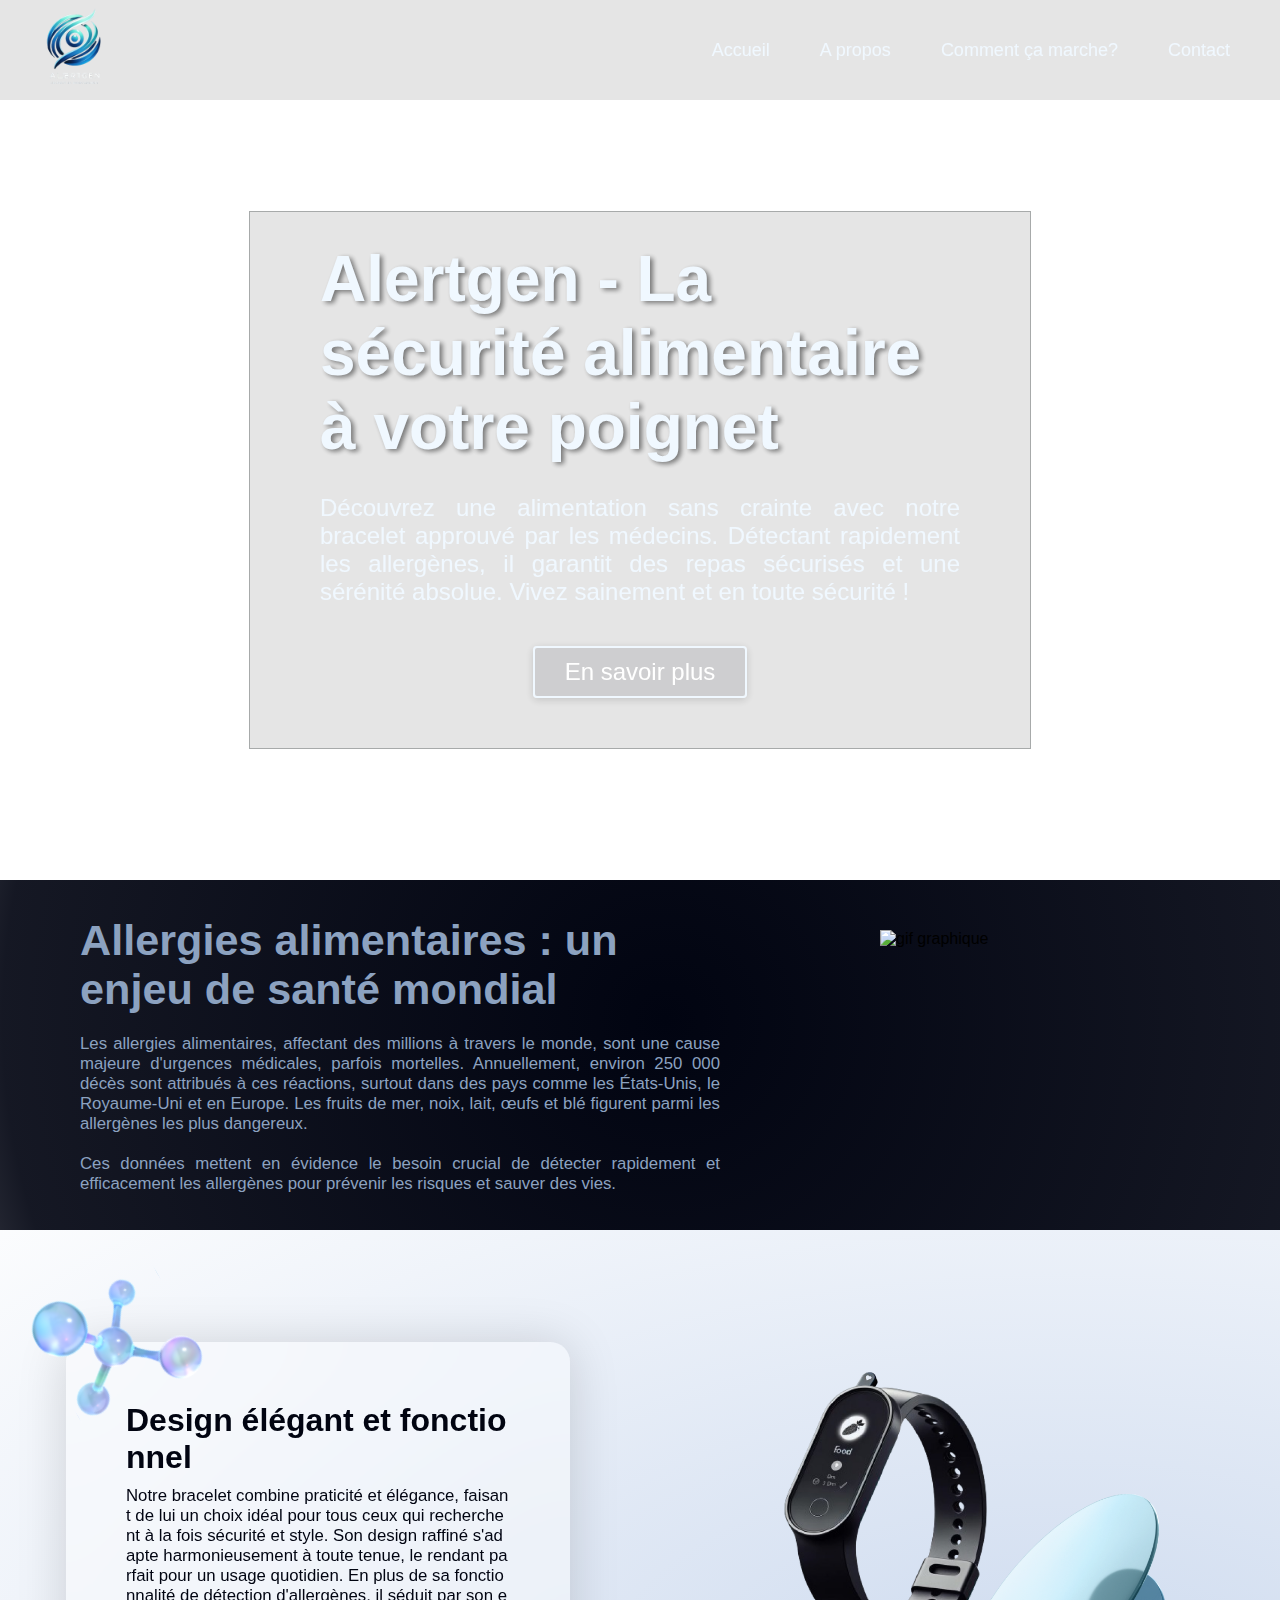
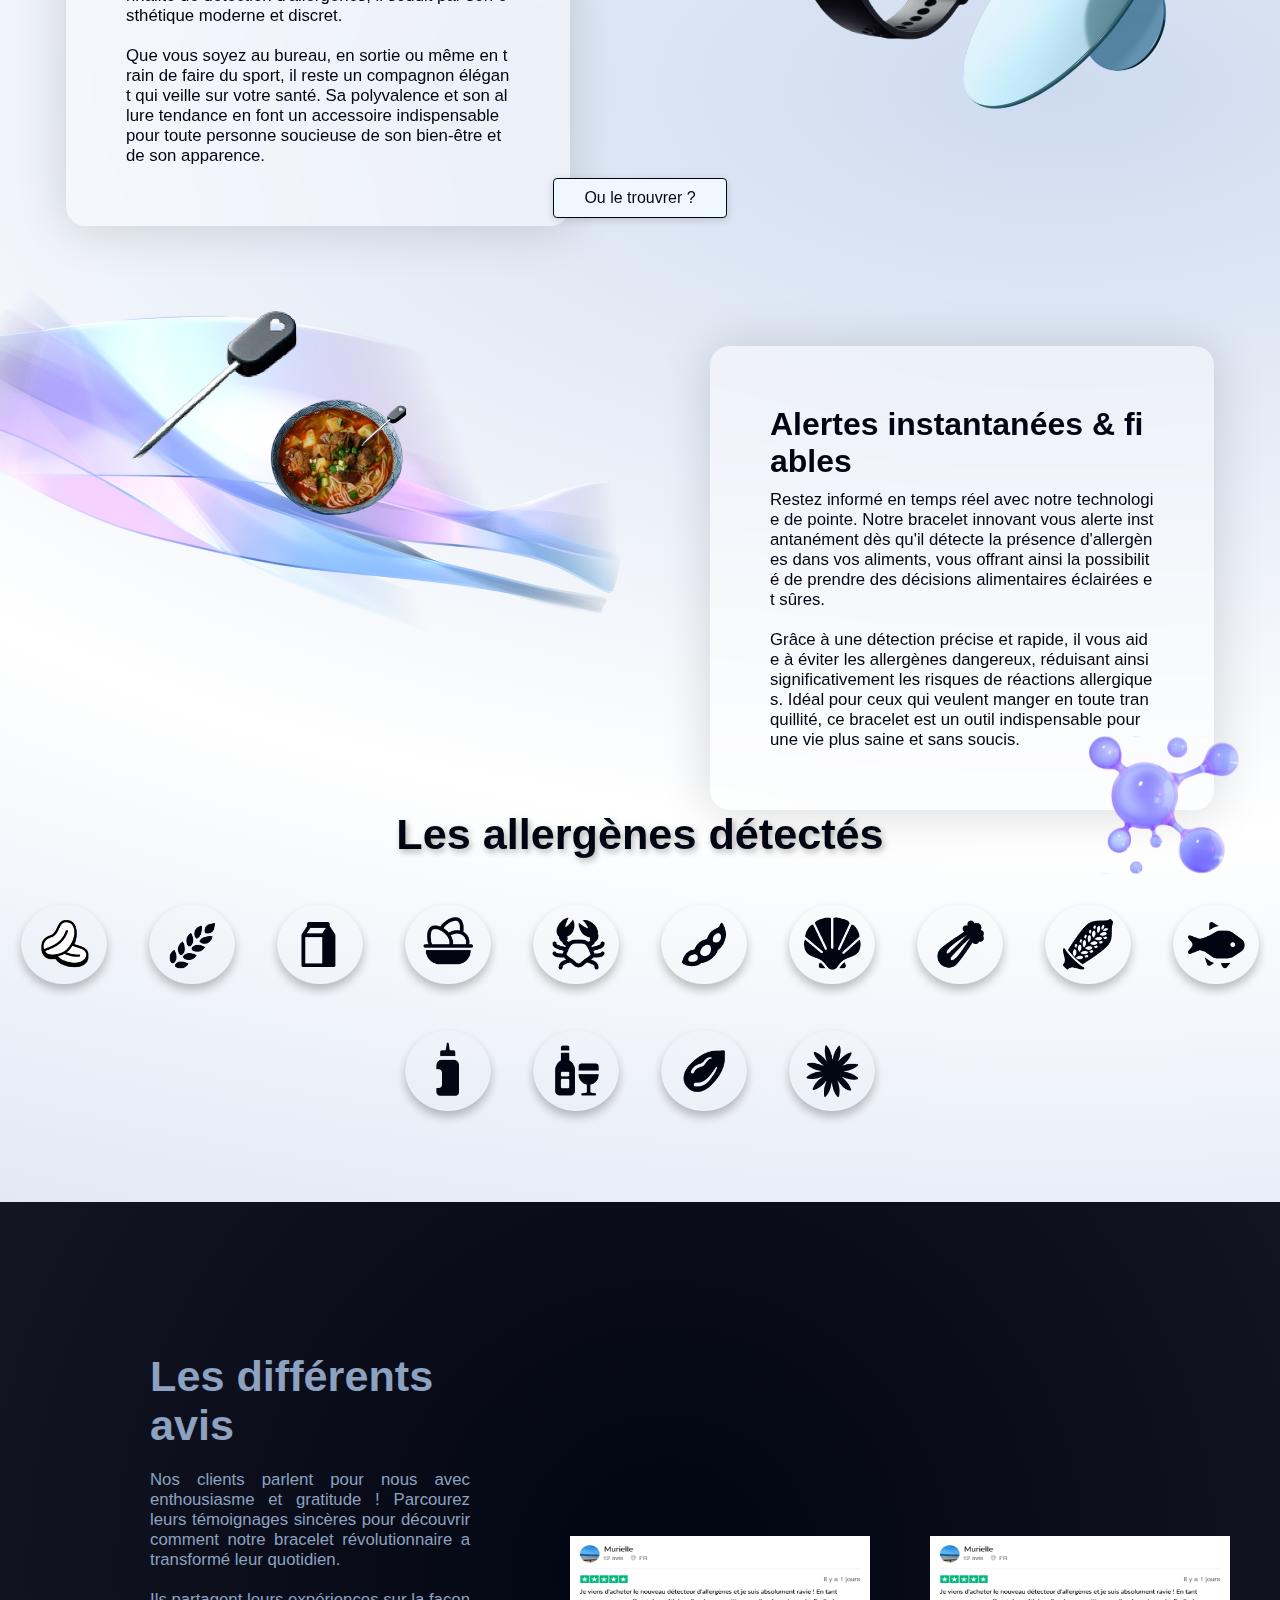
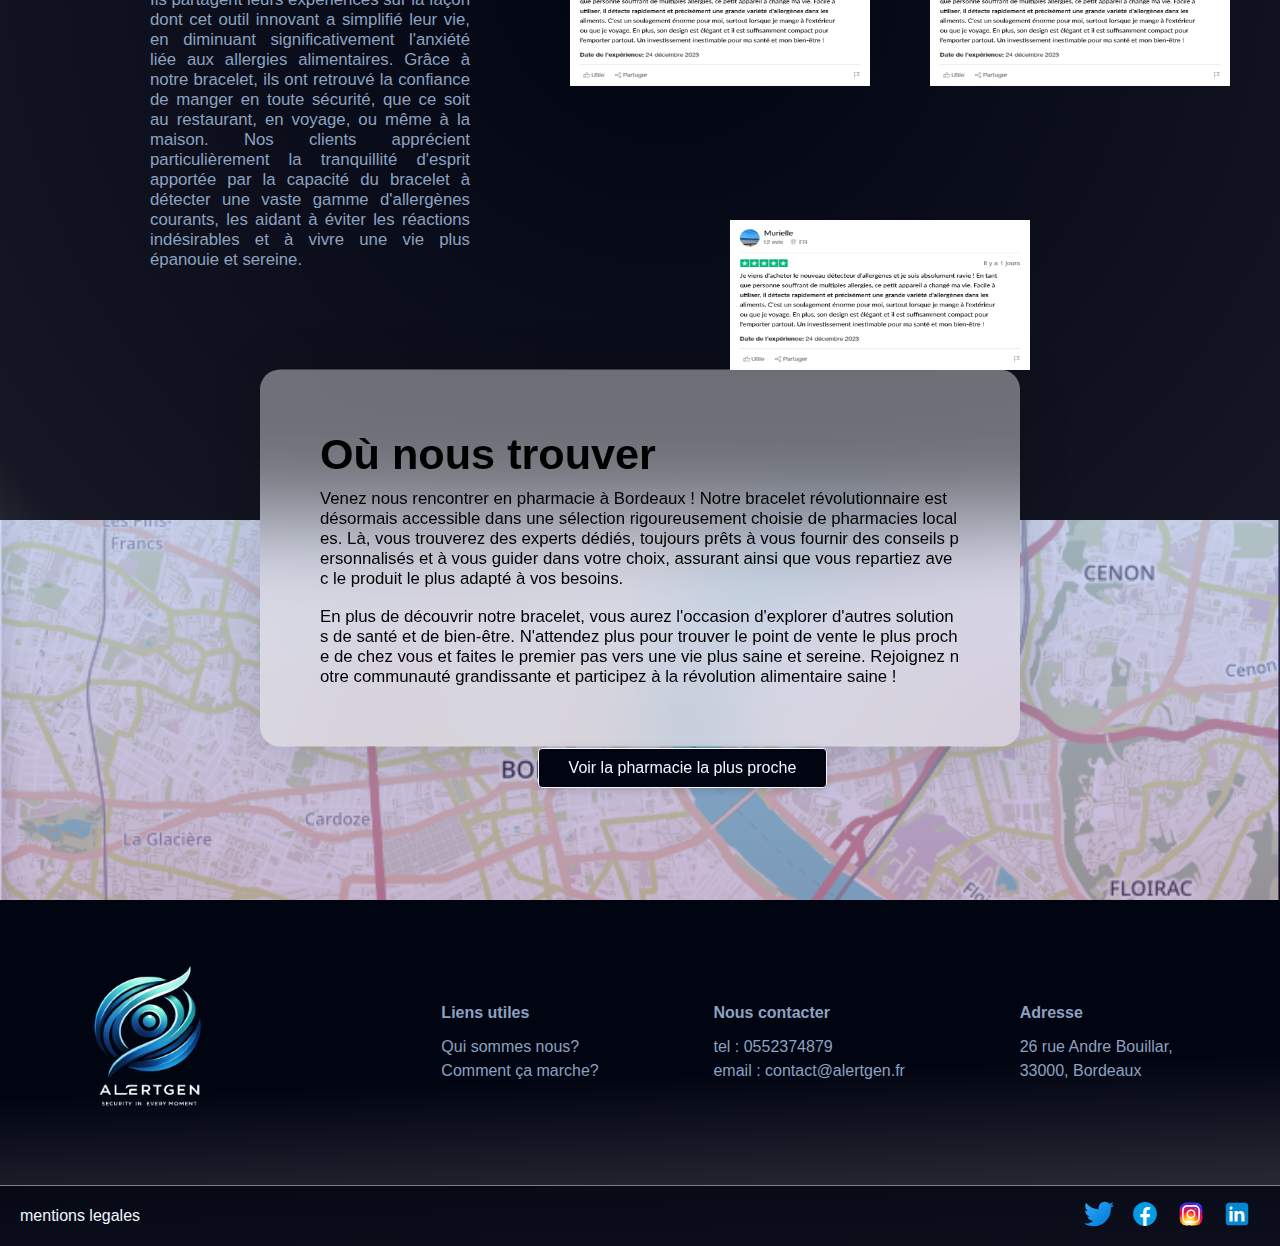
==== commit 5056d736: "restructuration + ajout texte accueil" ====
--- a/index.html
+++ b/index.html
@@ -1,241 +1,281 @@
 <!DOCTYPE html>
 <html lang="fr">
+  <head>
+    <meta charset="UTF-8" />
+    <meta name="viewport" content="width=device-width, initial-scale=1.0" />
+    <link rel="stylesheet" href="style.css" />
+    <title>Alertgen - Mangez en Toute Sécurité!</title>
+  </head>
 
-<head>
-    <meta charset="UTF-8">
-    <meta name="viewport" content="width=device-width, initial-scale=1.0">
-    <link rel="stylesheet" href="style.css">
-    <title>Accueil</title>
-</head>
-
-<body>
+  <body>
     <header class="header">
-        <div class="logo">
-            <a href="#">
-                <img src="logo_alertgen.png" alt="">
-            </a>
-        </div>
-        <div class="navigation">
-
-            <input type="checkbox" class="menu-tel">
-            <div class="hamburger"></div>
-            <ul class="menu">
-                <li><a href="index.html">Accueil</a></li>
-                <li><a href="qui_sommes_nous.html">A propos</a></li>
-                <li><a href="detail_entreprise.html">Comment ça marche?</a></li>
-                <li><a href="contact.html">Contact</a></li>
-            </ul>
-        </div>
+      <div class="logo">
+        <a href="#">
+          <img src="assets/img/logo_alertgen.png" alt="" />
+        </a>
+      </div>
+      <div class="navigation">
+        <input type="checkbox" class="menu-tel" />
+        <div class="hamburger"></div>
+        <ul class="menu">
+          <li><a href="index.html">Accueil</a></li>
+          <li><a href="qui_sommes_nous.html">A propos</a></li>
+          <li><a href="detail_entreprise.html">Comment ça marche?</a></li>
+          <li><a href="contact.html">Contact</a></li>
+        </ul>
+      </div>
     </header>
     <main>
-        <section class="hero-section">
-            <video autoplay loop muted>
-                <source src="video.mp4" typ e="video/mp4">
-            </video>
-            <div class="rectangle-hero">
-                <h1>Titre du site</h1>
-                <p>Lorem ipsum dolor sit amet consectetur adipisicing elit. Ut, saepe sunt. Ullam repudiandae
-                    voluptatibus
-                    nulla, vero doloribus molestias fuga quam cumque quidem! Modi, earum tenetur. Reprehenderit
-                    voluptatibus
-                    quas expedita commodi.</p>
-                <a class="btn" href="#produit">En savoir plus</a>
-            </div>
-        </section>
-        <section class="context">
-            <article>
-                <h2>Lorem blablabla</h2>
-                <p>Lorem ipsum dolor sit amet consectetur adipisicing elit. Culpa, repellat! Labore necessitatibus,
-                    cupiditate, velit porro consequuntur pariatur quaerat vero odit recusandae sapiente dolore
-                    accusantium
-                    doloremque aperiam repudiandae doloribus rem facere.</p>
-                <p>Lorem ipsum dolor sit amet consectetur adipisicing elit. Ipsa, eaque quas eum rem corporis maiores
-                    aspernatur dolorem, beatae animi dolore ad, soluta pariatur veniam ducimus debitis? Sequi, fugiat!
-                    Temporibus, debitis!</p>
-            </article>
-            <img src="gif-graphique.gif" alt="gif graphique">
-        </section>
-        <section id="produit" class="produit">
-            <div class="card">
-                <div class="card1">
-                    <h3>Lorem ipsum</h3>
-                    <p>Lorem ipsum dolor sit, amet consectetur adipisicing elit. Quae voluptatum atque eos reiciendis
-                        dicta
-                        mollitia quidem. Quo ullam, culpa natus deleniti tempora asperiores error dolorum enim
-                        necessitatibus eaque, perspiciatis voluptatem. Lorem ipsum dolor, sit amet consectetur
-                        adipisicing elit. Inventore aut non tempore saepe error sunt in quia aperiam nam eos, maiores
-                        perspiciatis voluptatum incidunt ab consequuntur deleniti, autem quae impedit. <br>
-                        Lorem ipsum dolor sit amet, consectetur adipisicing elit. Perspiciatis vero exercitationem
-                        consequatur? Soluta molestias, reprehenderit quae suscipit esse labore nemo? Voluptatibus,
-                        deleniti inventore nulla sequi molestiae vel impedit placeat illum?</p>
-                    <img class="mol" src="molecule.svg" alt="molécule">
-                </div>
-                <img class="bracelet" src="bracelet.png" alt="bracelet detecteur d'allergenes">
-            </div>
-            <a class="btn-produit" href="#carte">M'en procurer</a>
-            <div class="card">
-                <img class="pique" src="pique.png" alt="pique detecteur d'allergenes">
-                <div class="card2">
-                    <h3>Lorem ipsum</h3>
-                    <p>Lorem ipsum dolor sit, amet consectetur adipisicing elit. Quae voluptatum atque eos reiciendis
-                        dicta
-                        mollitia quidem. Quo ullam, culpa natus deleniti tempora asperiores error dolorum enim
-                        necessitatibus eaque, perspiciatis voluptatem. Lorem ipsum dolor, sit amet consectetur
-                        adipisicing elit. Inventore aut non tempore saepe error sunt in quia aperiam nam eos, maiores
-                        perspiciatis voluptatum incidunt ab consequuntur deleniti, autem quae impedit. <br>
-                        Lorem ipsum dolor sit amet, consectetur adipisicing elit. Perspiciatis vero exercitationem
-                        consequatur? Soluta molestias, reprehenderit quae suscipit esse labore nemo? Voluptatibus,
-                        deleniti inventore nulla sequi molestiae vel impedit placeat illum?</p>
-                    <img class="mol2" src="molecule-violette.svg" alt="molécule">
-                </div>
-            </div>
-            <div class="allergen">
-                <h2>Les 14 allergènes </h2>
-                <div>
-                    <div>
-                        <img src="peanuts.png" alt="cacahuetes">
-                        <span>Cacahuètes</span>
-                    </div>
-                    <div>
-                        <img src="gluten.png" alt="gluten">
-                        <span>Gluten</span>
-                    </div>
-                    <div>
-                        <img src="lait.png" alt="lait">
-                        <span>Lait</span>
-                    </div>
-                    <div>
-                        <img src="oeuf.png" alt="oeufs">
-                        <span>Oeufs</span>
-                    </div>
-                    <div>
-                        <img src="crabe.png" alt="crustacés">
-                        <span>Crustacés</span>
-                    </div>
-                    <div>
-                        <img src="soja.png" alt="soja">
-                        <span>Soja</span>
-                    </div>
-                    <div>
-                        <img src="mollusque.png" alt="mollusque">
-                        <span>Mollusques</span>
-                    </div>
-                    <div>
-                        <img src="celeri.png" alt="celeri">
-                        <span>Celeri</span>
-                    </div>
-                    <div>
-                        <img src="sesame.png" alt="sésame">
-                        <span>Sésame</span>
-                    </div>
-                    <div>
-                        <img src="poisson.png" alt="poisson">
-                        <span>Poisson</span>
-                    </div>
-                    <div>
-                        <img src="moutard.png" alt="moutarde">
-                        <span>Moutarde</span>
-                    </div>
-                    <div>
-                        <img src="sulfites.png" alt="sulfites">
-                        <span>Sulfites</span>
-                    </div>
-                    <div>
-                        <img src="nuts.png" alt="fruits à coques">
-                        <span>Fruits à coques</span>
-                    </div>
-                    <div>
-                        <img src="lupin.png" alt="lupin">
-                        <span>Lupin</span>
-                    </div>
-                </div>
-            </div>
-        </section>
-        <section id="carte" class="avis">
-            <div>
-                <h2>Les différents avis</h2>
-                <p>Lorem ipsum dolor sit amet consectetur adipisicing elit. Culpa, repellat! Labore necessitatibus,
-                    cupiditate, velit porro consequuntur pariatur quaerat vero odit recusandae sapiente dolore
-                    accusantium
-                    doloremque aperiam repudiandae doloribus rem facere.</p>
-                <p>Lorem ipsum dolor sit amet consectetur adipisicing elit. Ipsa, eaque quas eum rem corporis maiores
-                    aspernatur dolorem, beatae animi dolore ad, soluta pariatur veniam ducimus debitis? Sequi, fugiat!
-                    Temporibus, debitis! Lorem ipsum dolor sit, amet consectetur adipisicing elit. Sint, veritatis.
-                    Inventore iste delectus similique veniam modi. Praesentium officia, aliquam tenetur incidunt vel
-                    error quo modi exercitationem. Maiores quae aliquam in.</p>
-            </div>
-            <div>
-                <img src="avis.PNG" alt="avis client">
-                <img src="avis.PNG" alt="avis client">
-            </div>
-            <img src="avis.PNG" alt="avis client">
-        </section>
-        <section  class="carte">
-            <div>
-                <h2>Lorem blablabla</h2>
-                <p>Lorem ipsum dolor sit amet consectetur adipisicing elit. Culpa, repellat! Labore necessitatibus,
-                    cupiditate, velit porro consequuntur pariatur quaerat vero odit recusandae sapiente dolore
-                    accusantium
-                    doloremque aperiam repudiandae doloribus rem facere.</p>
-                <p>Lorem ipsum dolor sit amet consectetur adipisicing elit. Ipsa, eaque quas eum rem corporis maiores
-                    aspernatur dolorem, beatae animi dolore ad, soluta pariatur veniam ducimus debitis? Sequi, fugiat!
-                    Temporibus, debitis!</p>
-            </div>
-            <a class="btn-carte" href="https://www.google.fr/maps/search/gradignan+pharmacie/@44.7681818,-0.6369063,14z/data=!3m1!4b1?entry=ttu" target="_blank">Voir la pharmacie la plus proche</a>
-        </section>
+      <section class="hero-section">
+        <video autoplay loop muted>
+          <source src="assets/video/video.mp4" typ e="video/mp4" />
+        </video>
+        <div class="rectangle-hero">
+          <h1>Alertgen - La sécurité alimentaire à votre poignet</h1>
+          <p>
+            Découvrez une alimentation sans crainte avec notre bracelet approuvé
+            par les médecins. Détectant rapidement les allergènes, il garantit
+            des repas sécurisés et une sérénité absolue. Vivez sainement et en
+            toute sécurité !
+          </p>
+          <a class="btn" href="#produit">En savoir plus</a>
+        </div>
+      </section>
+      <section class="context">
+        <article>
+          <h2>Allergies alimentaires : un enjeu de santé mondial</h2>
+          <p>
+            Les allergies alimentaires, affectant des millions à travers le
+            monde, sont une cause majeure d'urgences médicales, parfois
+            mortelles. Annuellement, environ 250 000 décès sont attribués à ces
+            réactions, surtout dans des pays comme les États-Unis, le
+            Royaume-Uni et en Europe. Les fruits de mer, noix, lait, œufs et blé
+            figurent parmi les allergènes les plus dangereux.
+          </p>
+          <p>
+            Ces données mettent en évidence le besoin crucial de détecter
+            rapidement et efficacement les allergènes pour prévenir les risques
+            et sauver des vies.
+          </p>
+        </article>
+        <img src="assets/img/gif-graphique.gif" alt="gif graphique" />
+      </section>
+      <section id="produit" class="produit">
+        <div class="card">
+          <div class="card1">
+            <h3>Design élégant et fonctionnel</h3>
+            <p>
+              Notre bracelet combine praticité et élégance, faisant de lui un
+              choix idéal pour tous ceux qui recherchent à la fois sécurité et
+              style. Son design raffiné s'adapte harmonieusement à toute tenue,
+              le rendant parfait pour un usage quotidien. En plus de sa
+              fonctionnalité de détection d'allergènes, il séduit par son
+              esthétique moderne et discret. <br />
+              <br />
+              Que vous soyez au bureau, en sortie ou même en train de faire du
+              sport, il reste un compagnon élégant qui veille sur votre santé.
+              Sa polyvalence et son allure tendance en font un accessoire
+              indispensable pour toute personne soucieuse de son bien-être et de
+              son apparence.
+            </p>
+            <img class="mol" src="assets/img/molecule.svg" alt="molécule" />
+          </div>
+          <img
+            class="bracelet"
+            src="assets/img/bracelet.png"
+            alt="bracelet detecteur d'allergenes"
+          />
+        </div>
+        <a class="btn-produit" href="#carte">Ou le trouvrer ?</a>
+        <div class="card">
+          <img
+            class="pique"
+            src="assets/img/pique.png"
+            alt="pique detecteur d'allergenes"
+          />
+          <div class="card2">
+            <h3>Alertes instantanées & fiables</h3>
+            <p>
+              Restez informé en temps réel avec notre technologie de pointe.
+              Notre bracelet innovant vous alerte instantanément dès qu'il
+              détecte la présence d'allergènes dans vos aliments, vous offrant
+              ainsi la possibilité de prendre des décisions alimentaires
+              éclairées et sûres.
+              <br />
+              <br />
+              Grâce à une détection précise et rapide, il vous aide à éviter les
+              allergènes dangereux, réduisant ainsi significativement les
+              risques de réactions allergiques. Idéal pour ceux qui veulent
+              manger en toute tranquillité, ce bracelet est un outil
+              indispensable pour une vie plus saine et sans soucis.
+            </p>
+            <img
+              class="mol2"
+              src="assets/img/molecule-violette.svg"
+              alt="molécule"
+            />
+          </div>
+        </div>
+        <div class="allergen">
+          <h2>Les allergènes détectés</h2>
+          <div>
+            <div>
+              <img src="assets/img/peanuts.png" alt="cacahuetes" />
+              <span>Cacahuètes</span>
+            </div>
+            <div>
+              <img src="assets/img/gluten.png" alt="gluten" />
+              <span>Gluten</span>
+            </div>
+            <div>
+              <img src="assets/img/lait.png" alt="lait" />
+              <span>Lait</span>
+            </div>
+            <div>
+              <img src="assets/img/oeuf.png" alt="oeufs" />
+              <span>Oeufs</span>
+            </div>
+            <div>
+              <img src="assets/img/crabe.png" alt="crustacés" />
+              <span>Crustacés</span>
+            </div>
+            <div>
+              <img src="assets/img/soja.png" alt="soja" />
+              <span>Soja</span>
+            </div>
+            <div>
+              <img src="assets/img/mollusque.png" alt="mollusque" />
+              <span>Mollusques</span>
+            </div>
+            <div>
+              <img src="assets/img/celeri.png" alt="celeri" />
+              <span>Celeri</span>
+            </div>
+            <div>
+              <img src="assets/img/sesame.png" alt="sésame" />
+              <span>Sésame</span>
+            </div>
+            <div>
+              <img src="assets/img/poisson.png" alt="poisson" />
+              <span>Poisson</span>
+            </div>
+            <div>
+              <img src="assets/img/moutard.png" alt="moutarde" />
+              <span>Moutarde</span>
+            </div>
+            <div>
+              <img src="assets/img/sulfites.png" alt="sulfites" />
+              <span>Sulfites</span>
+            </div>
+            <div>
+              <img src="assets/img/nuts.png" alt="fruits à coques" />
+              <span>Fruits à coques</span>
+            </div>
+            <div>
+              <img src="assets/img/lupin.png" alt="lupin" />
+              <span>Lupin</span>
+            </div>
+          </div>
+        </div>
+      </section>
+      <section id="carte" class="avis">
+        <div>
+          <h2>Les différents avis</h2>
+          <p>
+            Nos clients parlent pour nous avec enthousiasme et gratitude !
+            Parcourez leurs témoignages sincères pour découvrir comment notre
+            bracelet révolutionnaire a transformé leur quotidien.
+          </p>
+          <p>
+            Ils partagent leurs expériences sur la façon dont cet outil innovant
+            a simplifié leur vie, en diminuant significativement l'anxiété liée
+            aux allergies alimentaires. Grâce à notre bracelet, ils ont retrouvé
+            la confiance de manger en toute sécurité, que ce soit au restaurant,
+            en voyage, ou même à la maison. Nos clients apprécient
+            particulièrement la tranquillité d'esprit apportée par la capacité
+            du bracelet à détecter une vaste gamme d'allergènes courants, les
+            aidant à éviter les réactions indésirables et à vivre une vie plus
+            épanouie et sereine.
+          </p>
+        </div>
+        <div>
+          <img src="assets/img/avis.PNG" alt="avis client" />
+          <img src="assets/img/avis.PNG" alt="avis client" />
+        </div>
+        <img src="assets/img/avis.PNG" alt="avis client" />
+      </section>
+      <section class="carte">
+        <div>
+          <h2>Où nous trouver</h2>
+          <p>
+            Venez nous rencontrer en pharmacie à Bordeaux ! Notre bracelet
+            révolutionnaire est désormais accessible dans une sélection
+            rigoureusement choisie de pharmacies locales. Là, vous trouverez des
+            experts dédiés, toujours prêts à vous fournir des conseils
+            personnalisés et à vous guider dans votre choix, assurant ainsi que
+            vous repartiez avec le produit le plus adapté à vos besoins.
+          </p>
+          <br />
+          <p>
+            En plus de découvrir notre bracelet, vous aurez l'occasion
+            d'explorer d'autres solutions de santé et de bien-être. N'attendez
+            plus pour trouver le point de vente le plus proche de chez vous et
+            faites le premier pas vers une vie plus saine et sereine. Rejoignez
+            notre communauté grandissante et participez à la révolution
+            alimentaire saine !
+          </p>
+        </div>
+        <a
+          class="btn-carte"
+          href="https://www.google.fr/maps/search/gradignan+pharmacie/@44.7681818,-0.6369063,14z/data=!3m1!4b1?entry=ttu"
+          target="_blank"
+          >Voir la pharmacie la plus proche</a
+        >
+      </section>
     </main>
     <footer>
-        <div>
-            <a href="">
-                <img src="logo_alertgen.png" alt="logo alertgen">
-            </a>
-            
-            <div>
-                <ul>
-                    <li>
-                        <h4>Liens utiles</h4>
-                    </li>
-                    <li>
-                        <a href="qui_sommes_nous.html">Qui sommes nous?</a>
-                    </li>
-                    <li>
-                        <a href="detail_entreprise.html">Comment ça marche?</a>
-                    </li>
-                </ul>
-                <ul>
-                    <li>
-                        <h4>Nous contacter</h4>
-                    </li>
-                    <li>
-                        tel : 0552374879
-                    </li>
-                    <li>
-                        email : contact@alertgen.fr
-                    </li>
-                </ul>
-                <ul>
-                    <li>
-                        <h4>Adresse</h4>
-                    </li>
-                    <li>
-                        26 rue Andre Bouillar, 
-                    </li>
-                    <li>
-                        33000, Bordeaux
-                    </li>
-                </ul>
-            </div>
-        </div>
-        <div class="bas_footer">
-            <a href="mentions_legales.html">mentions legales</a>
-            <div>
-                <a href="#"><img src="twitter.svg" alt="twitter"></a>
-                <a href="#"><img src="Facebook.svg" alt="facebook"></a>
-                <a href="#"><img src="Instagram.svg" alt="Instagram"></a>
-                <a href="#"><img src="LinkedIn.svg" alt="LinkedIn"></a>
-            </div>
-        </div>
+      <div>
+        <a href="">
+          <img src="assets/img/logo_alertgen.png" alt="logo alertgen" />
+        </a>
+
+        <div>
+          <ul>
+            <li>
+              <h4>Liens utiles</h4>
+            </li>
+            <li>
+              <a href="qui_sommes_nous.html">Qui sommes nous?</a>
+            </li>
+            <li>
+              <a href="detail_entreprise.html">Comment ça marche?</a>
+            </li>
+          </ul>
+          <ul>
+            <li>
+              <h4>Nous contacter</h4>
+            </li>
+            <li>tel : 0552374879</li>
+            <li>email : contact@alertgen.fr</li>
+          </ul>
+          <ul>
+            <li>
+              <h4>Adresse</h4>
+            </li>
+            <li>26 rue Andre Bouillar,</li>
+            <li>33000, Bordeaux</li>
+          </ul>
+        </div>
+      </div>
+      <div class="bas_footer">
+        <a href="mentions_legales.html">mentions legales</a>
+        <div>
+          <a href="#"><img src="assets/img/twitter.svg" alt="twitter" /></a>
+          <a href="#"><img src="assets/img/Facebook.svg" alt="facebook" /></a>
+          <a href="#"><img src="assets/img/Instagram.svg" alt="Instagram" /></a>
+          <a href="#"><img src="assets/img/LinkedIn.svg" alt="LinkedIn" /></a>
+        </div>
+      </div>
     </footer>
-</body>
-
-</html>+  </body>
+</html>
--- a/style.css
+++ b/style.css
@@ -200,9 +200,9 @@
     position: relative;
     z-index: 2;
     display: flex;
-    width: 600px;
-    height: 150px;
-    padding: 30px 70px 90px 70px;
+    width: 50%;
+    height: fit-content;
+    padding: 30px 70px 50px 70px;
     flex-direction: column;
     align-items: center;
     flex-shrink: 0;
@@ -222,13 +222,13 @@
 }
 
 .rectangle-hero p {
+    margin-top: 20px;
     text-align: justify;
     color: aliceblue;
-    font-size: 1.05rem;
+    font-size: 1.5rem;
 }
 
 .btn {
-
     color: #fff;
     background-color: rgba(1, 4, 17, 0.1);
     border: aliceblue solid 2px;
@@ -239,7 +239,8 @@
     transition: 255ms;
     text-align: center;
     cursor: pointer;
-
+    margin-top: 40px;
+    font-size: 1.5rem;
 }
 
 
@@ -281,7 +282,7 @@
 }
 
 h2 {
-    font-size: 3rem;
+    font-size: 2.7rem;
 }
 
 h3 {
@@ -663,7 +664,7 @@
 /* Version mobile */
 @media screen and (max-width: 600px) {
     h1 {
-        font-size: 2.5rem;
+        font-size: 2rem;
         color: aliceblue;
         text-shadow: 3px 2px 5px rgba(0, 0, 0, 0.49);
         margin-bottom: 10px;
@@ -683,9 +684,9 @@
         position: relative;
         z-index: 2;
         display: flex;
-        width: 65%;
-        height: 300px;
-        padding: 30px 40px 20px 40px;
+        width: 80%;
+        height: fit-content;
+        padding: 30px 20px 20px 20px;
         flex-direction: column;
         align-items: center;
         flex-shrink: 0;
@@ -701,7 +702,7 @@
         text-align: left;
         margin-top: 20px;
         color: aliceblue;
-        font-size: 0.95rem;
+        font-size: 1rem;
     }
 
     .btn {
@@ -717,6 +718,7 @@
         transition: 255ms;
         text-align: center;
         cursor: pointer;
+        font-size: 1rem;
     }
 
     .btn:hover {
@@ -1013,7 +1015,7 @@
         display: flex;
         flex-direction: column;
         width: 70%;
-        justify-content: c-around;
+        justify-content: space-around;
         align-items: center;
         padding: 10px;
         gap: 20px;
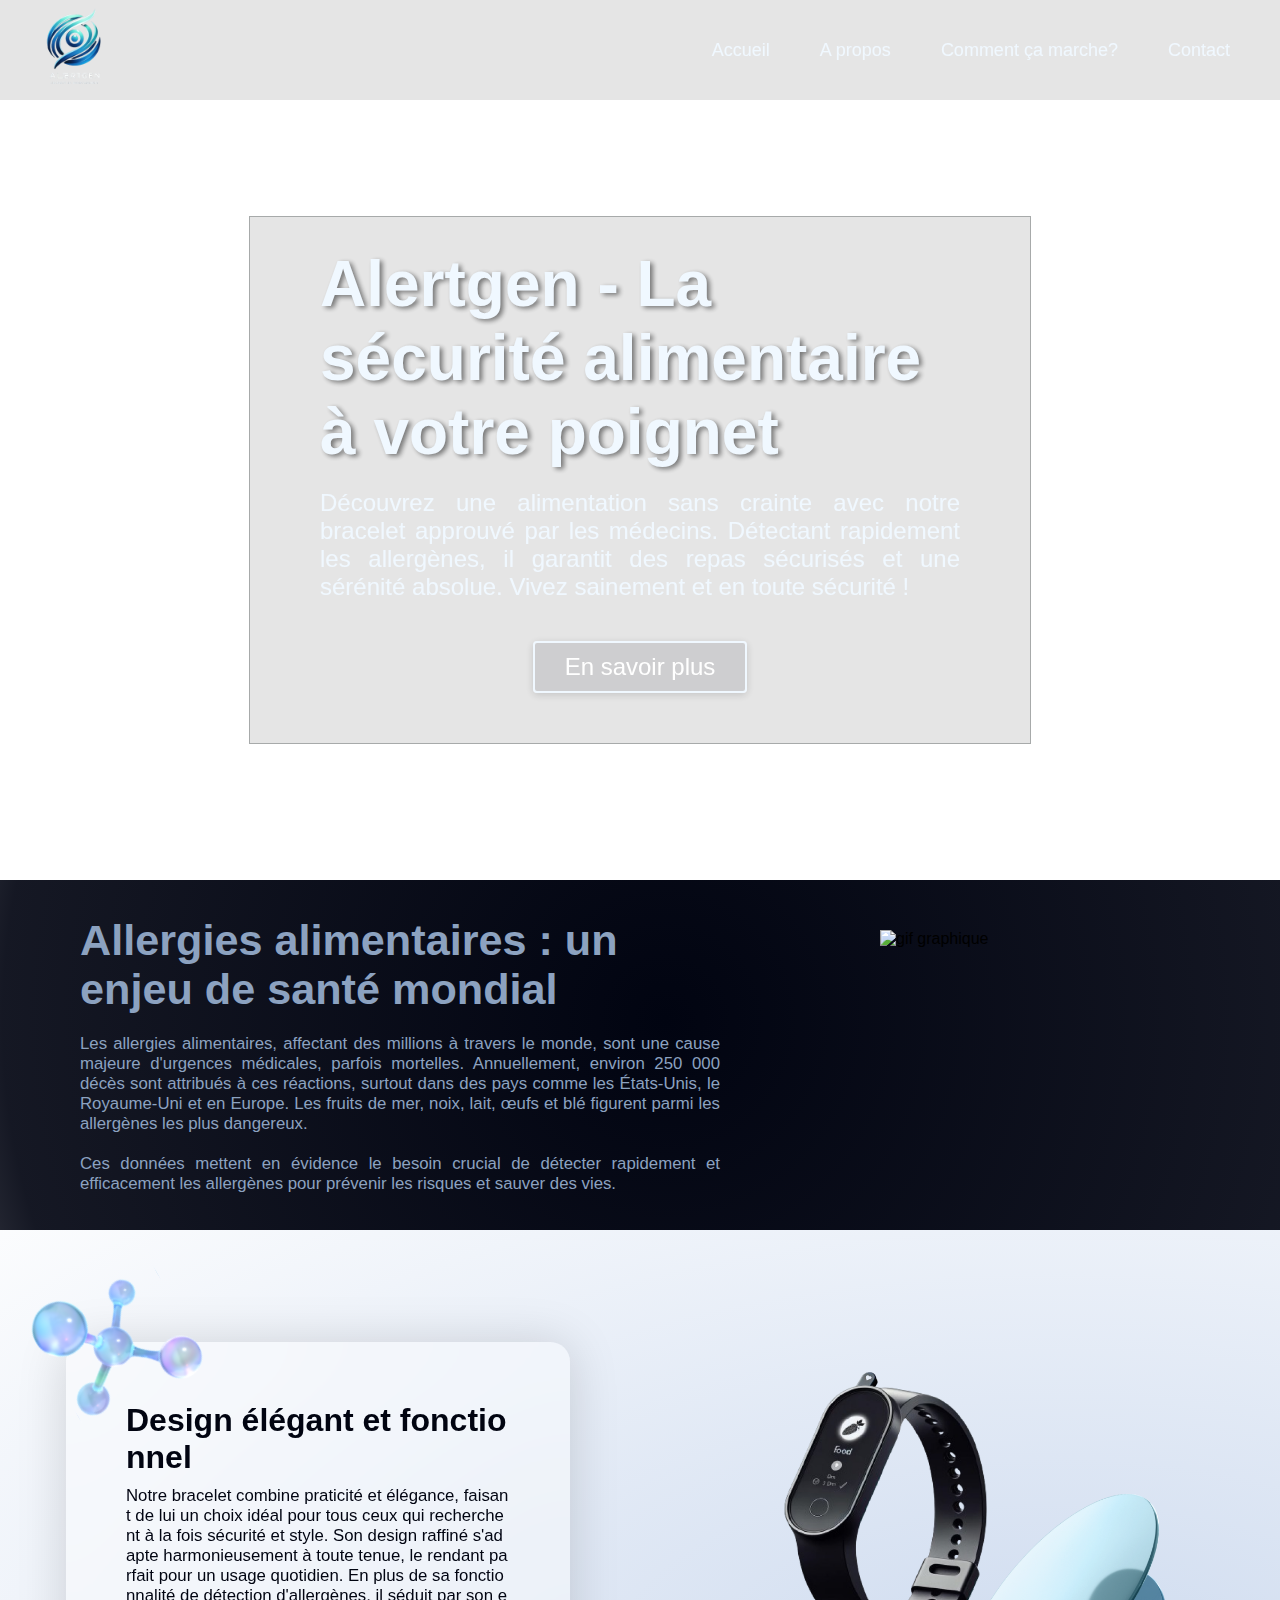
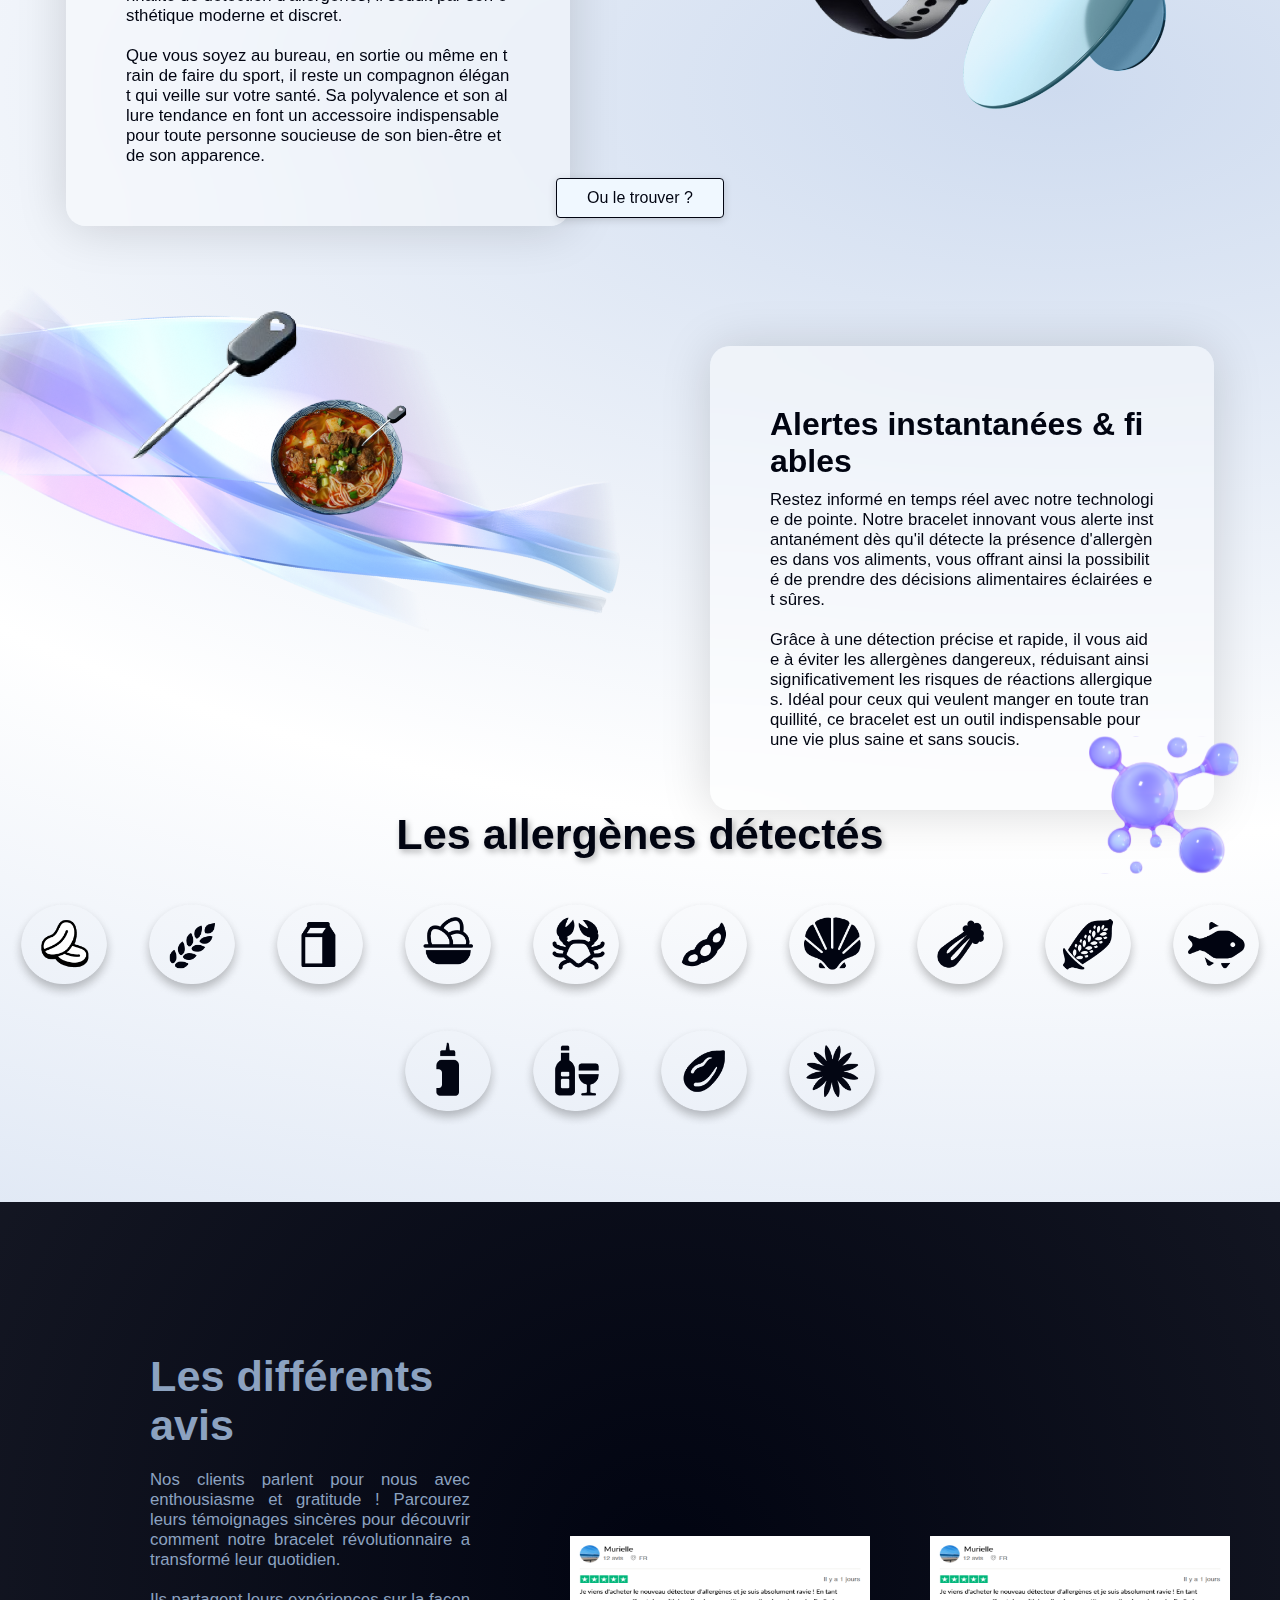
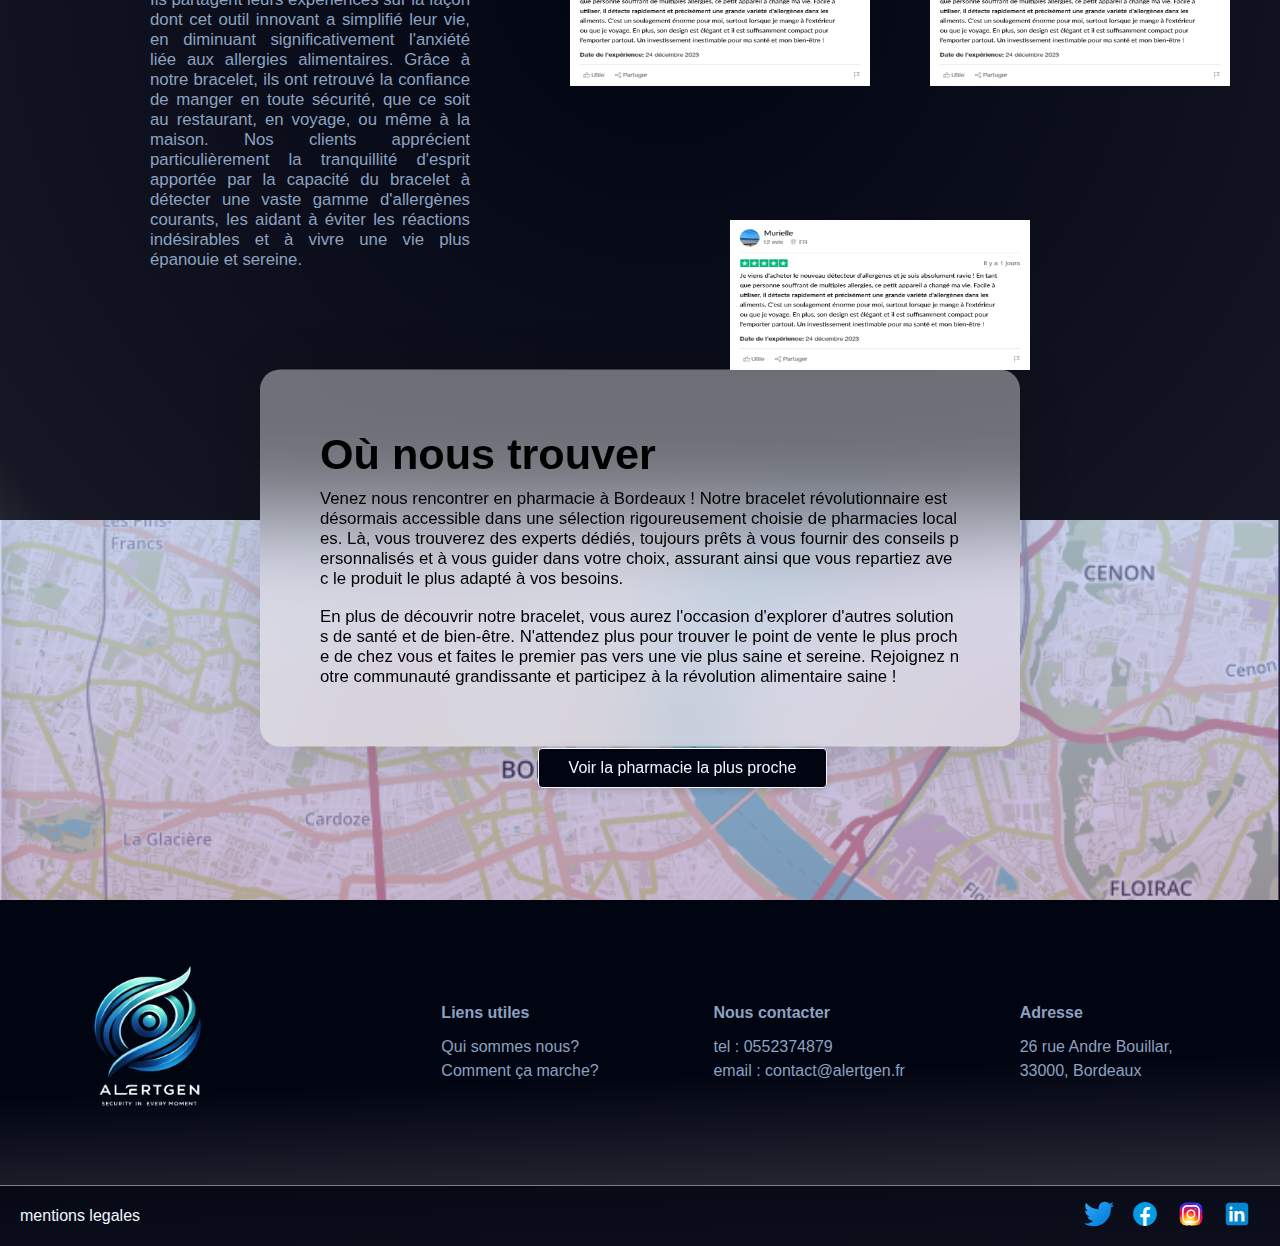
==== commit bd224839: "ajout du texte sur la page qui sommes nous et petit correctif" ====
--- a/index.html
+++ b/index.html
@@ -28,7 +28,7 @@
     <main>
       <section class="hero-section">
         <video autoplay loop muted>
-          <source src="assets/video/video.mp4" typ e="video/mp4" />
+          <source src="assets/video/video.mp4" type="video/mp4" />
         </video>
         <div class="rectangle-hero">
           <h1>Alertgen - La sécurité alimentaire à votre poignet</h1>
@@ -86,7 +86,7 @@
             alt="bracelet detecteur d'allergenes"
           />
         </div>
-        <a class="btn-produit" href="#carte">Ou le trouvrer ?</a>
+        <a class="btn-produit" href="#carte">Ou le trouver ?</a>
         <div class="card">
           <img
             class="pique"
--- a/style.css
+++ b/style.css
@@ -218,7 +218,6 @@
     font-size: 4rem;
     color: aliceblue;
     text-shadow: 3px 2px 5px rgba(0, 0, 0, 0.49);
-    margin-bottom: 10px;
 }
 
 .rectangle-hero p {
@@ -518,7 +517,7 @@
 .carte {
     width: 100%;
     height: 380px;
-    background-image: linear-gradient(to bottom, rgba(125, 151, 235, 0.39), rgba(64, 5, 131, 0.253)), url(carte.png);
+    background-image: linear-gradient(to bottom, rgba(125, 151, 235, 0.39), rgba(64, 5, 131, 0.253)), url("assets/img/carte.png");
     background-size: cover;
     position: relative;
     z-index: 0;
@@ -942,7 +941,7 @@
     .carte {
         width: 100%;
         height: 380px;
-        background-image: linear-gradient(to bottom, rgba(125, 151, 235, 0.39), rgba(64, 5, 131, 0.253)), url(carte.png);
+        background-image: linear-gradient(to bottom, rgba(125, 151, 235, 0.39), rgba(64, 5, 131, 0.253)), url("assets/img/carte.png");
         background-size: cover;
         position: relative;
         z-index: 0;
@@ -961,7 +960,7 @@
         text-align: center;
         cursor: pointer;
         position: relative;
-        top: 80%;
+        top: 90%;
         left: 12%;
 
     }
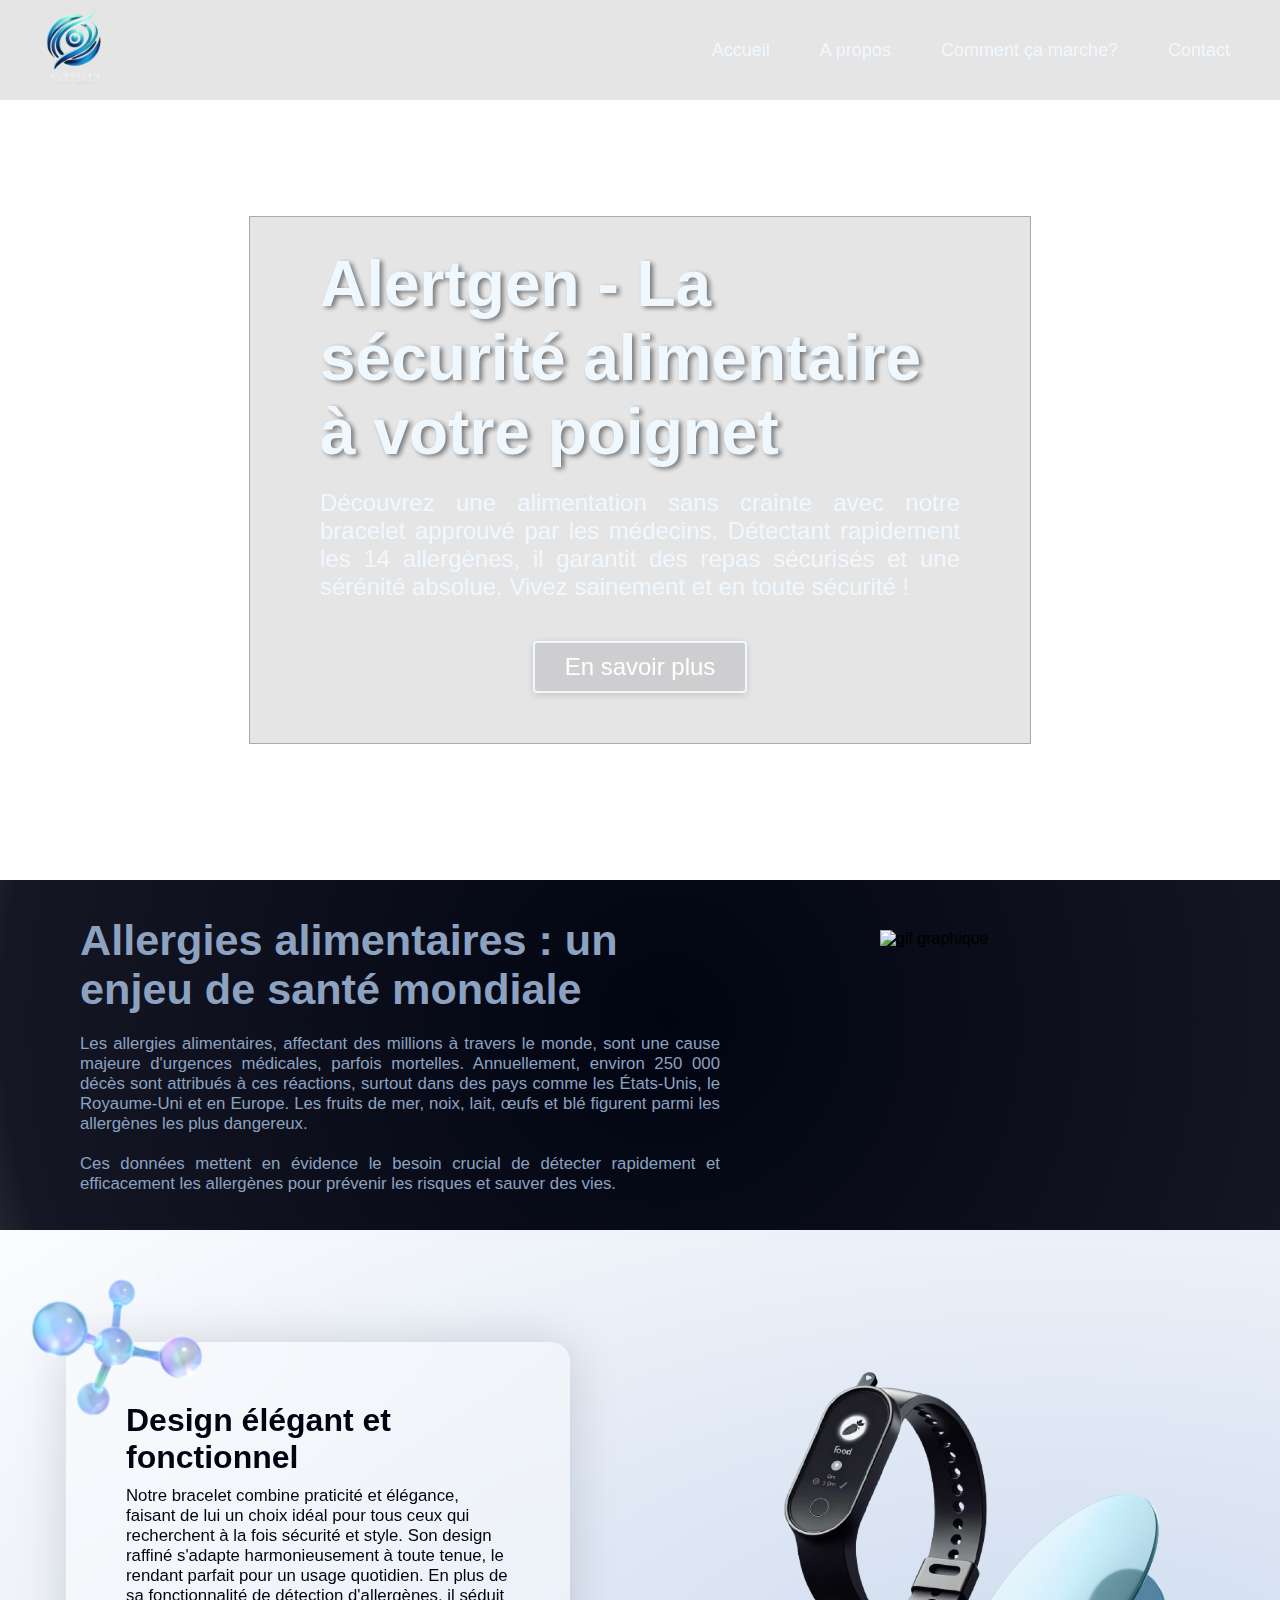
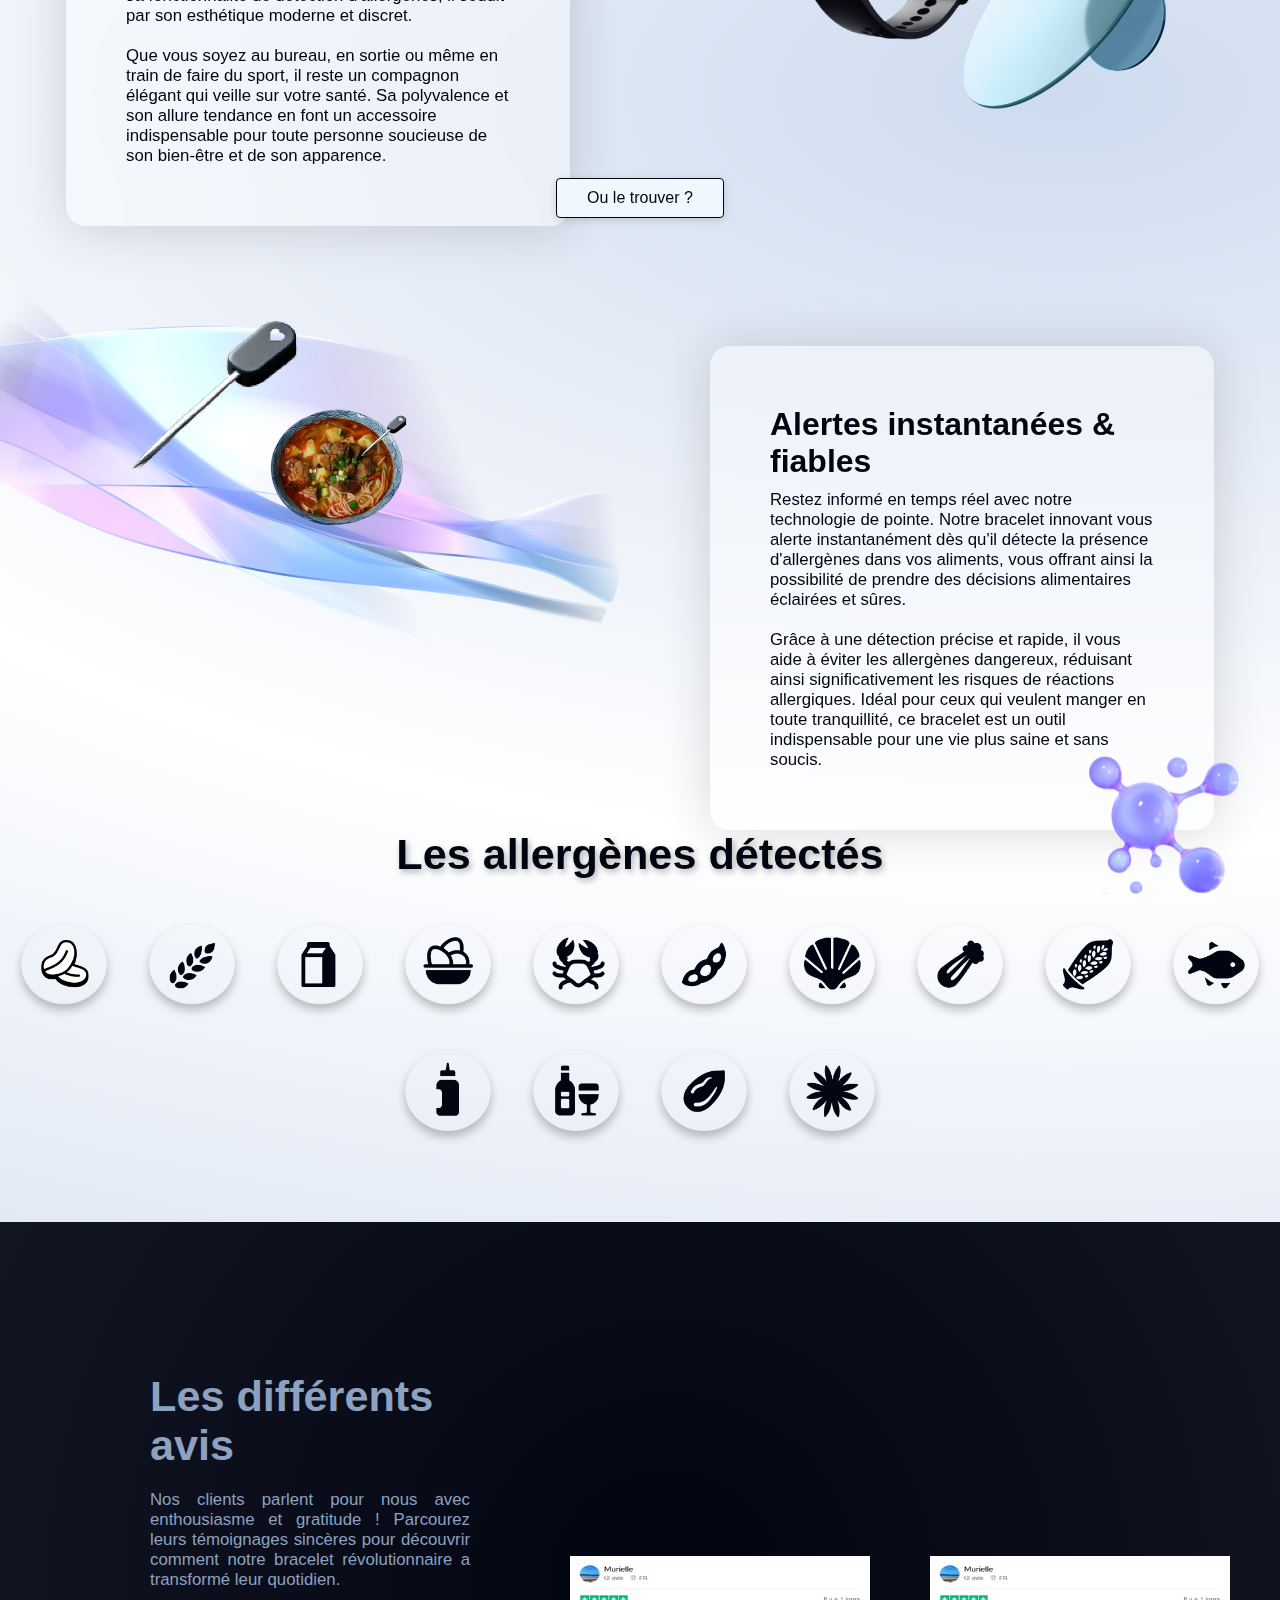
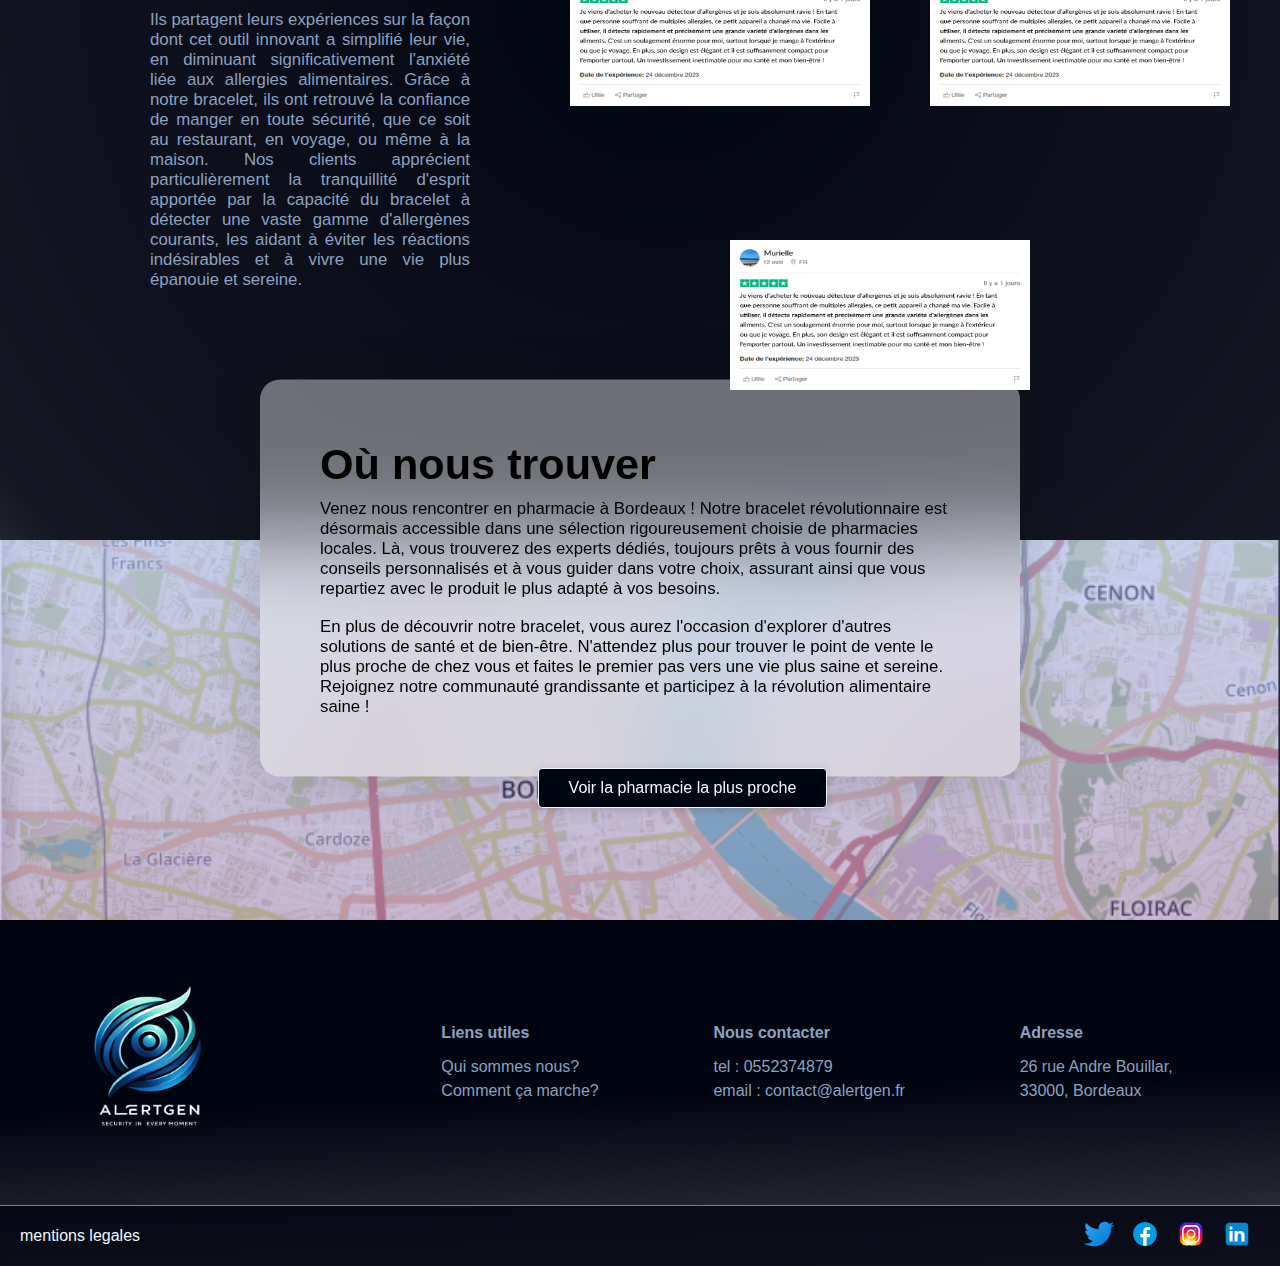
==== commit 581505fb: "rendu" ====
--- a/index.html
+++ b/index.html
@@ -10,7 +10,7 @@
   <body>
     <header class="header">
       <div class="logo">
-        <a href="#">
+        <a href="index.html">
           <img src="assets/img/logo_alertgen.png" alt="" />
         </a>
       </div>
@@ -34,7 +34,7 @@
           <h1>Alertgen - La sécurité alimentaire à votre poignet</h1>
           <p>
             Découvrez une alimentation sans crainte avec notre bracelet approuvé
-            par les médecins. Détectant rapidement les allergènes, il garantit
+            par les médecins. Détectant rapidement les 14 allergènes, il garantit
             des repas sécurisés et une sérénité absolue. Vivez sainement et en
             toute sécurité !
           </p>
@@ -42,8 +42,8 @@
         </div>
       </section>
       <section class="context">
-        <article>
-          <h2>Allergies alimentaires : un enjeu de santé mondial</h2>
+        <div>
+          <h2>Allergies alimentaires : un enjeu de santé mondiale</h2>
           <p>
             Les allergies alimentaires, affectant des millions à travers le
             monde, sont une cause majeure d'urgences médicales, parfois
@@ -57,7 +57,7 @@
             rapidement et efficacement les allergènes pour prévenir les risques
             et sauver des vies.
           </p>
-        </article>
+        </div>
         <img src="assets/img/gif-graphique.gif" alt="gif graphique" />
       </section>
       <section id="produit" class="produit">
--- a/style.css
+++ b/style.css
@@ -269,12 +269,12 @@
     aspect-ratio: 1/1;
 }
 
-.context article {
+.context div {
     color: #8CA2C0;
     width: 50%;
 }
 
-.context article p {
+.context div p {
     text-align: justify;
     margin-top: 20px;
     font-size: 1.05rem;
@@ -316,7 +316,7 @@
     width: 30%;
     height: 40%;
     padding: 60px;
-    word-break: break-all;
+    word-break: keep-all;
     position: relative;
     color: #010411;
     font-size: 1.05rem
@@ -561,7 +561,7 @@
     width: 50%;
     max-height: fit-content;
     padding: 60px;
-    word-break: break-all;
+    word-break: keep-all;
     position: absolute;
     top: 10%;
     left: 50%;
@@ -748,12 +748,12 @@
         aspect-ratio: 1/1;
     }
 
-    .context article {
+    .context div {
         color: #8CA2C0;
         width: 80%;
     }
 
-    .context article p {
+    .context div p {
         text-align: justify;
         margin-top: 20px;
         font-size: 1.05rem;
@@ -790,7 +790,7 @@
         width: 70%;
         height: 40%;
         padding: 30px;
-        word-break: break-all;
+        word-break: keep-all;
         position: relative;
         color: #010411;
         font-size: 1.05rem
@@ -983,7 +983,7 @@
         width: 60%;
         max-height: fit-content;
         padding: 40px;
-        word-break: break-all;
+        word-break: keep-all;
         position: absolute;
         top: 10%;
         left: 50%;
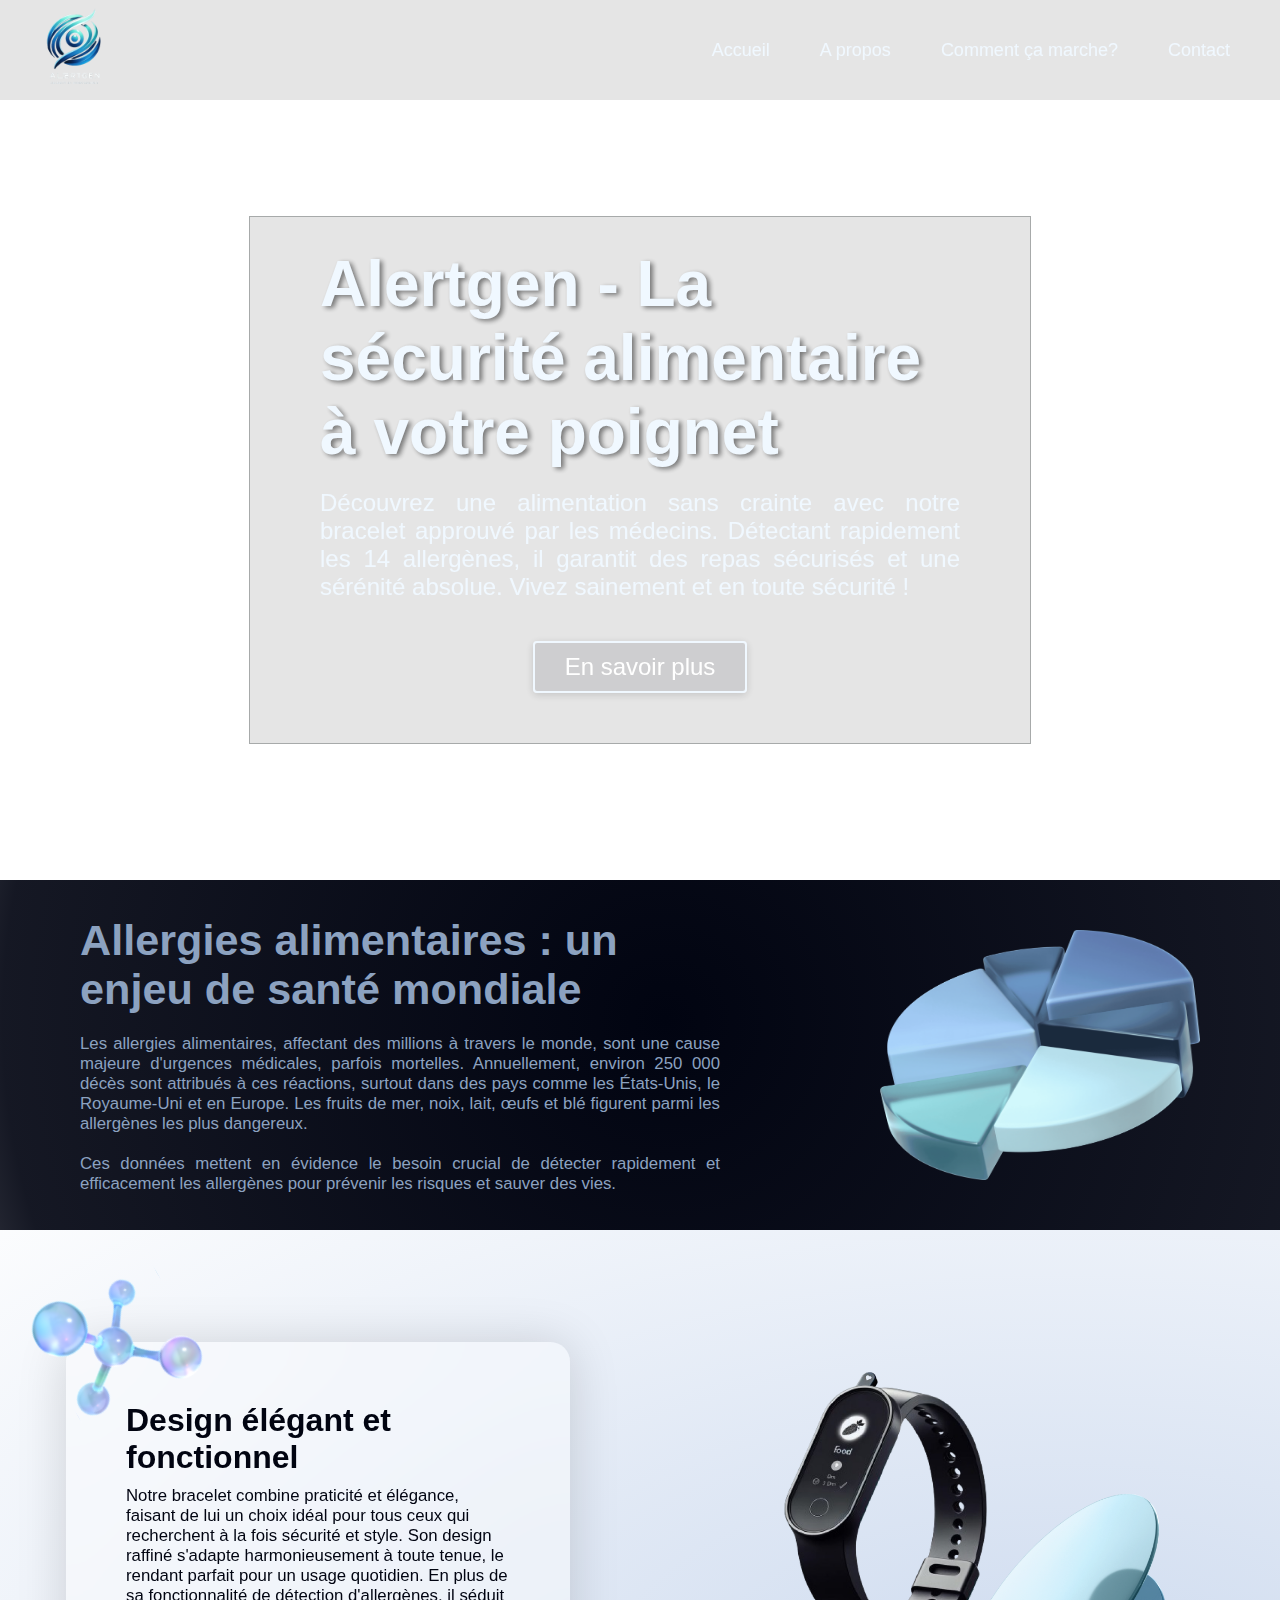
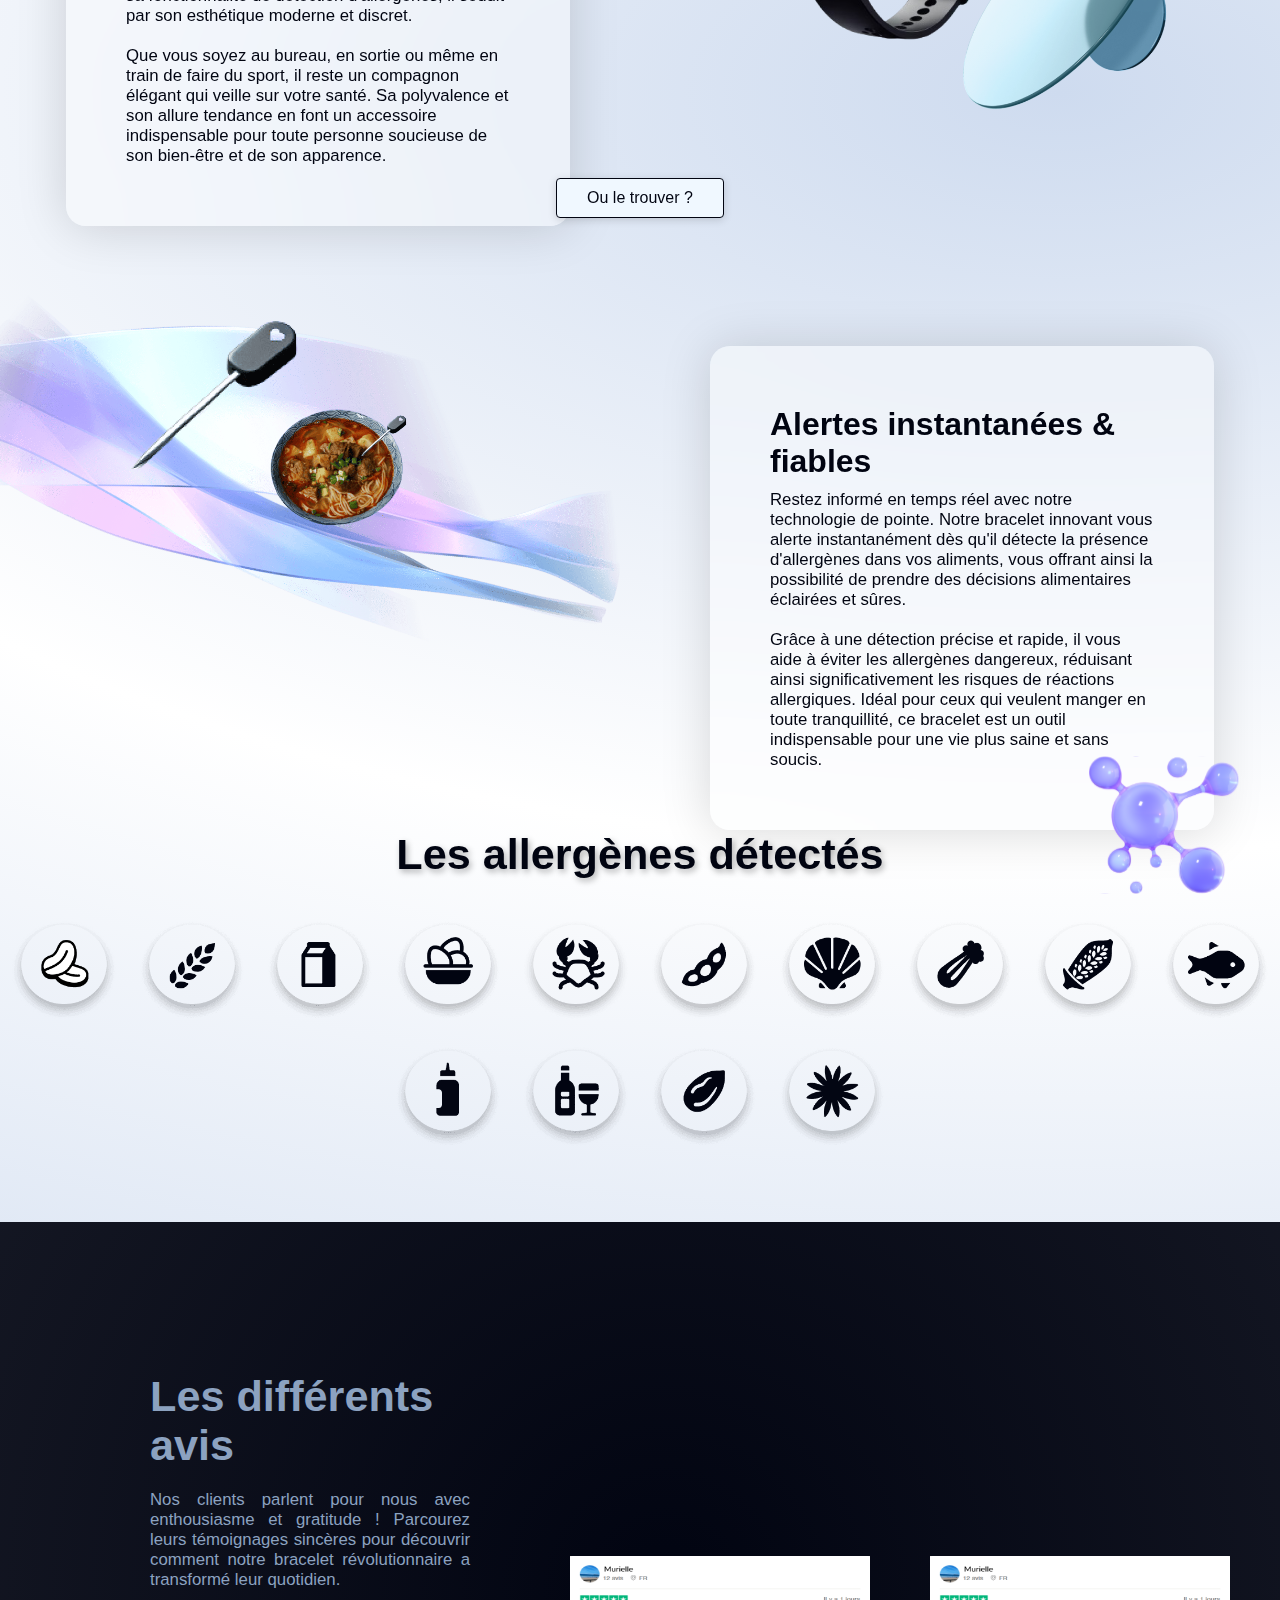
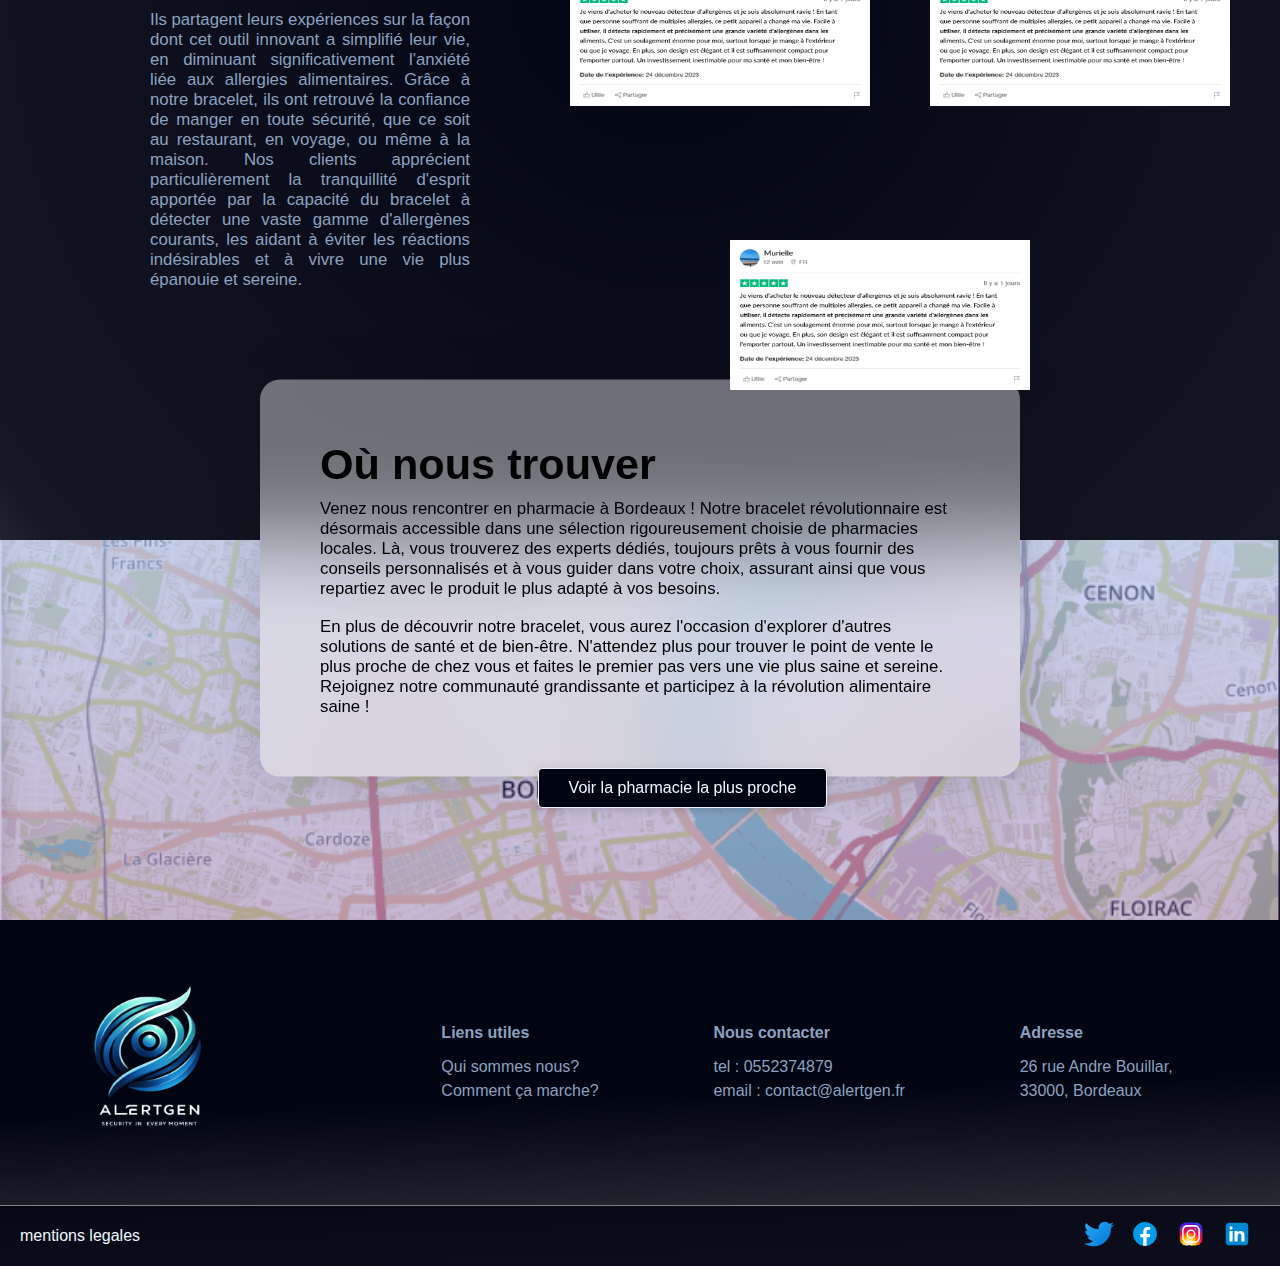
==== commit 68c7577d: "rendu + compression assets" ====
--- a/index.html
+++ b/index.html
@@ -28,7 +28,7 @@
     <main>
       <section class="hero-section">
         <video autoplay loop muted>
-          <source src="assets/video/video.mp4" type="video/mp4" />
+          <source src="assets/video/video-comp.mp4" type="video/mp4" />
         </video>
         <div class="rectangle-hero">
           <h1>Alertgen - La sécurité alimentaire à votre poignet</h1>
@@ -58,7 +58,7 @@
             et sauver des vies.
           </p>
         </div>
-        <img src="assets/img/gif-graphique.gif" alt="gif graphique" />
+        <img src="assets/img/graph.png" alt="graphique" />
       </section>
       <section id="produit" class="produit">
         <div class="card">
